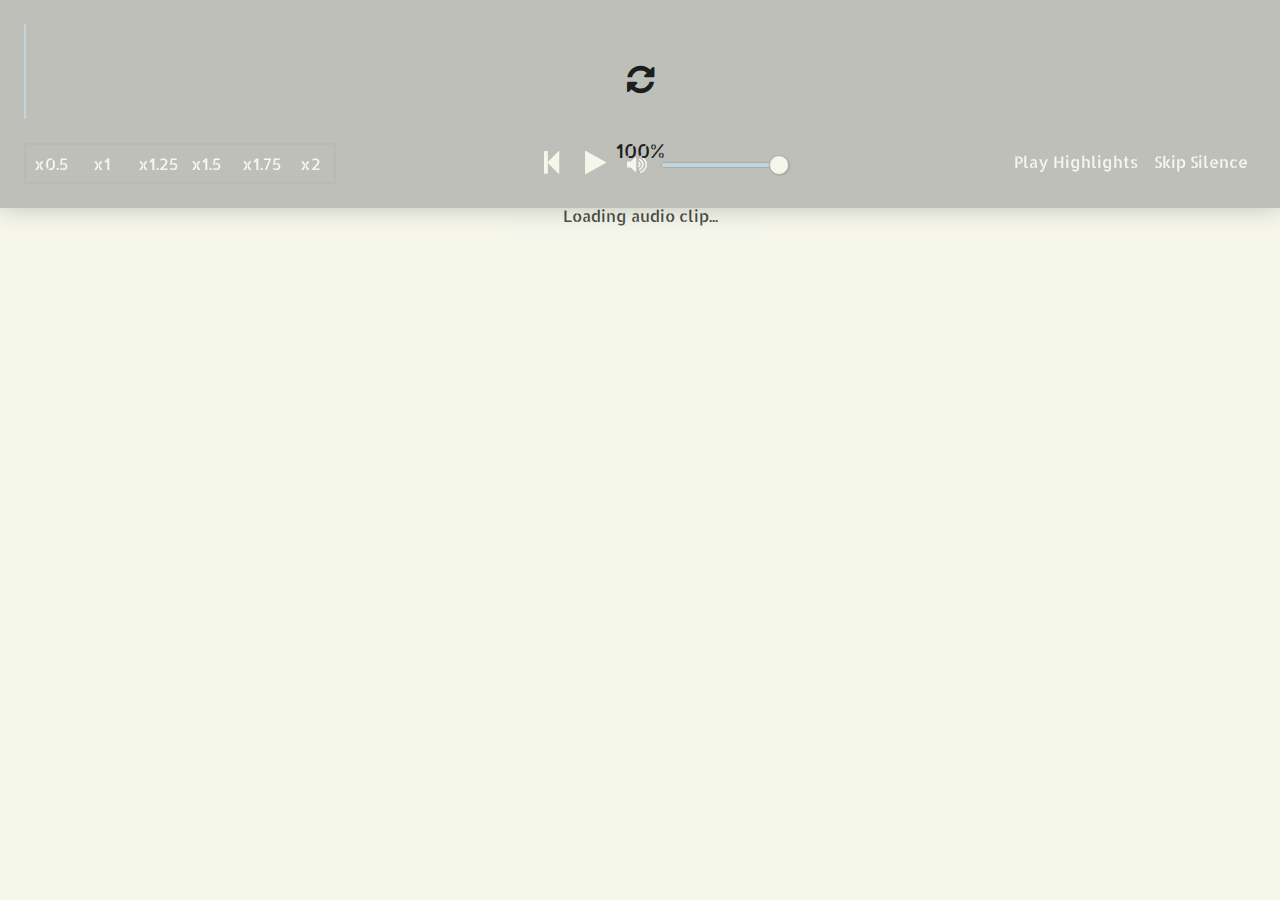
==== index.html @ 097bfb3a "Added visual shortcut cues 	modified:   css/main.css 	modified:   index.html 	modified:   js/main.js" ====
<!doctype html>
<html>

<head>
	<title>Transcription Editor</title>

	<!-- NO CACHE META | REMOVE ONCE DONE -->
	<meta http-equiv="cache-control" content="max-age=0" />
	<meta http-equiv="cache-control" content="no-cache" />
	<meta http-equiv="expires" content="0" />
	<meta http-equiv="expires" content="Tue, 01 Jan 1980 1:00:00 GMT" />
	<meta http-equiv="pragma" content="no-cache" />

	<!-- CSS -->
	<link rel="stylesheet" href="css/main.css" />
	<link rel="stylesheet" href="css/font-awesome.min.css" />
	<link rel="stylesheet" type="text/css" href="//fonts.googleapis.com/css?family=Allerta+Stencil" />

	<!-- wavesurfer -->
	<script src="src/wavesurfer.js"></script>
	<script src="src/webaudio.js"></script>
	<script src="src/audioelement.js"></script>
	<script src="src/drawer.js"></script>
	<script src="src/drawer.canvas.js"></script>
	<script src="src/wavesurfer.regions.js"></script>

	<!-- FileSaver -->
	<script src="src/FileSaver.js"></script>

	<!-- jsPDF -->
	<script src="src/jspdf.min.js"></script>

	<!-- docxtemplater -->
	<script src="src/docxtemplater.js"></script>
	<script src="src/jszip.min.js"></script>
	<script src="src/jszip-utils.js"></script>

	<!-- JS -->
	<script src="js/main.js"></script>
</head>

<body onresize="resizeBody();">
	<div id="main-container-mask">
		<i id="loader" class="fa fa-refresh fa-2x spinning"></i>
		<br />
		<br />
		<br />
		<span id="loading-percentage"></span>
		<br />
		<br />
		<br />
		<span id="loading-text"></span>
	</div>
	<center>
		<div class="main-container">
			<div id="audioclip"></div>

			<div id="controls">
				<span id="speedcontrols">
					<button class="actionbutton speed" data-action="speedx05">x0.5</button>
					<button class="actionbutton speed" data-action="speedx1">x1</button>
					<button class="actionbutton speed" data-action="speedx125">x1.25</button>
					<button class="actionbutton speed" data-action="speedx15">x1.5</button>
					<button class="actionbutton speed" data-action="speedx175">x1.75</button>
					<button class="actionbutton speed" data-action="speedx2">x2</button>
				</span>
				<button class="actionbutton" data-action="rewind"><i class="fa fa-step-backward fa-2x"></i></button>
				<button class="actionbutton" data-action="play"><i class="fa fa-play fa-2x" id="playpause"></i></button>
				<span class="actionbutton"><i class="fa fa-volume-up fa-lg"></i><input id="volumerange" type="range" min="0" max="100" value="100"></span>
				<button class="actionbutton specialbutton" id="bt-skipsilence" data-action="skipsilence">Skip Silence</button>
				<button class="actionbutton specialbutton" id="bt-playhighlight" data-action="playhighlight">Play Highlights</button>
			</div>
		</div>


		<div class="transcript-container">
			
			<div id="text-options">
				<button class="text-action" data-action="save" title="Save"><i class="fa fa-save fa-2x"></i></button>
				<button class="text-action" data-action="undo" title="Undo"><i class="fa fa-undo fa-2x"></i></button>
				<button class="text-action" data-action="redo" title="Redo"><i class="fa fa-repeat fa-2x"></i></button>
				<button class="text-action" data-action="strike" title="Strikethrough"><i class="fa fa-strikethrough fa-2x"></i></button>
				<button class="text-action" data-action="highlight" title="Highlight"><i class="fa fa-bookmark fa-2x"></i></button>
				<button class="text-action" data-action="share" title="Share"><i class="fa fa-share-alt fa-2x"></i></button>
				<button class="text-action" onclick="showExport(event);" title="Export"><i class="fa fa-download fa-2x"></i></button>
				<button class="text-action" onclick="showFindReplace(event);" title="Find & Replace"><i class="fa fa-search fa-2x"></i></button>
				<button class="text-action" data-action="help" title="Help"><i class="fa fa-question fa-2x"></i></button>
			</div>
			
			<div id="transcript-area"><datalist id="speakerlist"></datalist></div>

			<div id="find-replace-wrapper" class="extra-options-wrapper hidden invisible">
				<div class="close-bt-wrapper">
					<button class="close-button" data-action="close-find-replace"><i class="fa fa-close"></i></button>
				</div>
				<div class="extra-options">
					<form id="find-replace-form">
						<input class="extra-options-input" placeholder="Find" type="text" id="find" /><br />
						<input class="extra-options-input" placeholder="Replace" type="text" id="replace" /><br />
						<input class="extra-options-input close-button" type="submit" id="replace-found" value="Replace" />
					</form>
				</div>
			</div>

			<div id="export-wrapper" class="extra-options-wrapper hidden invisible">
				<div class="close-bt-wrapper">
					<button class="close-button" data-action="close-export"><i class="fa fa-close"></i></button>
				</div>
				<div class="extra-options">
					<table>
						<tr>
							<td><button class="export-action" data-action="export-pdf" title="Save as PDF">PDF</button></td>
							<td><button class="export-action" data-action="export-doc" title="Save as Word File">DOC</button></td>
						</tr>
						<tr>
							<td><button class="export-action" data-action="export-srt" title="Save as SRT">SRT</button></td>
							<td><button class="export-action" data-action="export-vtt" title="Save as VTT">VTT</i></button></td>
						</tr>
					</table>
					<input type="checkbox" id="export-highlight" style="vertical-align: sub;"><button class="export-action" style="font-size: 0.7em; text-align: left; margin: 0;">Export only Highlights</button>
				</div>
			</div>

			<div id="shortcut-wrapper" class="shortcut-wrapper hidden">
				<center>
					<div class="shortcuts">
						<button class="shortcut-key" id="ctrl-key">Ctrl</button>
						<button class="shortcut-key hidden" id="shift-key">Shift</button>
						<button class="shortcut-key hidden" id="extra-key"></button>
					</div>
				</center>
			</div>

		</div>
	</center>
</body>

</html>
---- css/main.css ----
body, html {
	padding: 0;
	background-color: #f6f7eb;
	margin: 0;
	text-align: center;
	transition: all 1s;
	height: 100vh;
	overflow: hidden;
}

input {
	vertical-align: middle;
}

div#audioclip {
	margin-bottom: 1.5em;
}

div.main-container {
	text-align: left;
	background-color: #393e41;
	padding: 1.5em;
	width: 100%;
	position: fixed;
	top: 0;
	box-sizing: border-box;
	margin: 0;
	box-shadow: 0 0 1.5em 0 #393e41;
}

div.transcript-container {
	height: 100%;
	width: 70%;
	box-sizing: border-box;
	text-align: center;
	margin: 1.5em;
	padding: 1em;
	padding-top: 0;
	border-right: 2px solid #393e41;
	border-left: 2px solid #393e41;
}

div#transcript-area {
	overflow-y: scroll;
	height: 80%;
	box-sizing: border-box;
	border: 1px solid #393e41;
	border-radius: 2px;
	box-shadow: 0 0 2px 0 #393e41;
	background-color: #fff;
	cursor: text;
	padding: 1em;
}

div#text-options {
	padding: 0.2em;
}

div#main-container-mask {
	height: 100%;
	width: 100%;
	box-sizing: border-box;
	padding-top: 4em;
	color: #111;
	position: absolute;
	z-index: 4;
	text-align: center;
	background-color: #f6f7eb;
	font-family: 'Allerta Stencil';
	opacity: 0.7;
	cursor: not-allowed;
	transition: all 0.3s;
}

i.spinning {
	animation: spin-loader 0.5s infinite;
}

.invisible {
	opacity: 0;
}

@keyframes spin-loader {
	from {
		transform: rotateZ(0deg);
	} to {
		transform: rotateZ(360deg);
	}
}

div#controls {
	width: 100%;
	text-align: center;
}

span#speedcontrols {
	border: 2px solid #282d30;
	height: 100%;
	border-radius: 0.2em;
	float: left;
}

.speed {
	font-size: 100%;
}

.actionbutton {
	padding: 0.5em;
	border: none;
	background-color: #393e41;
	color: #f6f7eb;
	vertical-align: middle;
	width: 3em;
	transition: all 0.2s;
	outline: none;
	font-family: 'Allerta Stencil';
}

.specialbutton {
	width: auto;
	float: right;
	font-size: 100%;
}

.active {
	color: #f4364c;
}

.activespeed {
	color: #3f88c5;
}

.actionbutton:hover {
	color: #3f88c5;
	border: none;
}

.actionbutton:focus {
	border: none;
}

/* RANGE INPUT CSS */

input[type=range] {
	-webkit-appearance: none;
	margin: 0 1em;
}

input[type=range]:focus {
	outline: none;
}

input[type=range]::-webkit-slider-runnable-track {
	width: 100%;
	height: 6.5px;
	cursor: pointer;
	box-shadow: 0px 0px 0px #000000, 0px 0px 1px #0d0d0d;
	background: #3f88c5;
	border-radius: 1.3px;
	border: 0.2px solid #010101;
}

input[type=range]::-webkit-slider-thumb {
	box-shadow: 1px 1px 1px #000000, 0px 0px 1px #0d0d0d;
	border: 1px solid #000000;
	height: 20px;
	width: 20px;
	border-radius: 20px;
	background: #f6f7eb;
	cursor: pointer;
	-webkit-appearance: none;
	margin-top: -8.25px;
}

input[type=range]:focus::-webkit-slider-runnable-track {
	background: #4f92ca;
}

input[type=range]::-moz-range-track {
	width: 100%;
	height: 5.5px;
	cursor: pointer;
	box-shadow: 0px 0px 0px #000000, 0px 0px 1px #0d0d0d;
	background: #3f88c5;
	border-radius: 1.3px;
	border: 0.2px solid #010101;
}

input[type=range]::-moz-range-thumb {
	box-shadow: 1px 1px 1px #000000, 0px 0px 1px #0d0d0d;
	border: 1px solid #000000;
	height: 20px;
	width: 20px;
	border-radius: 20px;
	background: #f6f7eb;
	cursor: pointer;
}

input[type=range]::-ms-track {
	width: 100%;
	height: 6.5px;
	cursor: pointer;
	background: transparent;
	border-color: transparent;
	color: transparent;
}

input[type=range]::-ms-fill-lower {
	background: #387eb8;
	border: 0.2px solid #010101;
	border-radius: 2.6px;
	box-shadow: 0px 0px 0px #000000, 0px 0px 1px #0d0d0d;
}

input[type=range]::-ms-fill-upper {
	background: #3f88c5;
	border: 0.2px solid #010101;
	border-radius: 2.6px;
	box-shadow: 0px 0px 0px #000000, 0px 0px 1px #0d0d0d;
}

input[type=range]::-ms-thumb {
	box-shadow: 1px 1px 1px #000000, 0px 0px 1px #0d0d0d;
	border: 1px solid #000000;
	height: 20px;
	width: 20px;
	border-radius: 20px;
	background: #f6f7eb;
	cursor: pointer;
	height: 6.5px;
}

input[type=range]:focus::-ms-fill-lower {
	background: #3f88c5;
}

input[type=range]:focus::-ms-fill-upper {
	background: #4f92ca;
}

.text-action {
	padding: 0.5em;
	border: none;
	margin: 1em;
	margin-top: 1.5em;
	color: #393e41;
	background-color: #f6f7eb;
	vertical-align: middle;
	width: 3em;
	transition: all 0.2s;
	font-family: 'Allerta Stencil';
	outline: none;
}

.text-action:hover {
	color: #f4364c;
}

.word {
	background-color: rgba(0,0,0,0);
	border: none;
	font-family: monospace;
	color: #282d30;
	outline: none;
}

.speaker {
	margin: 2px;
	background-color: #f6f7eb;
	border: none;
	margin-right: 0.6em;
	font-family: monospace;
	font-size: 1em;
	color: #111;
	cursor: text;
	float: left;
	/*text-decoration: bold underline;*/
	min-width: 30px;
	outline: none;
	border-bottom-right-radius: 25px;
	border-top-right-radius: 25px;
	border-bottom-left-radius: 8px;
	border-top-left-radius: 8px;
	border-right: 2px solid #393e41;
}

br.special-break {
	content: ' ';
	line-height: 0.25em;
	display: block;
	margin: 0.25em;
}

.read {
	color: #f4364c;
}

.highlight {
	background-color: #ff0;
}

.strike {
	text-decoration: line-through;
}

span#loading-percentage {
	font-size: 1.2em;
}

div.speaker-div {
	text-align: left;
	outline: none;
}

.extra-options-wrapper {
	position: fixed;
	padding: 0;
	border: none;
	background-color: #393e41;
	border-radius: 2px;
	transition: all 0.2s;
	box-shadow: 0 0 0.2em 0 #000;
}

.close-bt-wrapper {
	width: 100%;
}

.extra-options {
	padding: 0.2em;
	margin: 0.4em;
}

.extra-options-input {
	margin: 0.3em;
	border: none;
	outline: none;
	color: #f6f7eb;
	background-color: rgba(0,0,0,0);
	border-bottom: 2px solid #3f88c5; 
}

.close-button {
	color: #f6f7eb;
	float: right;
	background-color: rgba(0,0,0,0);
	border: none;
}

.hidden {
	display: none;
}

.found {
	background-color: rgba(255, 100, 0, 0.5);
}

.export-action {
	background: none;
	color: #f6f7eb;
	border: none;
	outline: none;
	margin: 1em;
	font-family: 'Allerta Stencil';
	transition: all 0.2s;
}

.export-action:hover {
	color: #3f88c5;
}

.delete-button {
	float: left;
	color: rgba(255, 0, 0, 0.5);
	font-size: 5px;
	vertical-align: middle;
}

.shortcut-wrapper {
	position: fixed;
	top: 0;
	left: 0;
	background-color: rgba(0,0,0,0);
	border: none;
	width: 100%;
	text-align: center;
}

.shortcuts {
	background-color: rgba(246, 247, 235, 0.2);
	padding: 0.3em;
	box-shadow: 0 0 1em 0 #222;
	border-radius: 1em;
	border-top-left-radius: 0;
	border-top-right-radius: 0;
	width: 30%;
}

.shortcut-key {
	background-color: #393e41;
	height: 4em;
	border-radius: 1em;
	box-shadow: 0 0 0.5em 0 #393e41;
	min-width: 4em;
	margin: 0.5em;
	border: none;
	font-family: 'Allerta Stencil';
	color: #f6f7eb;
}
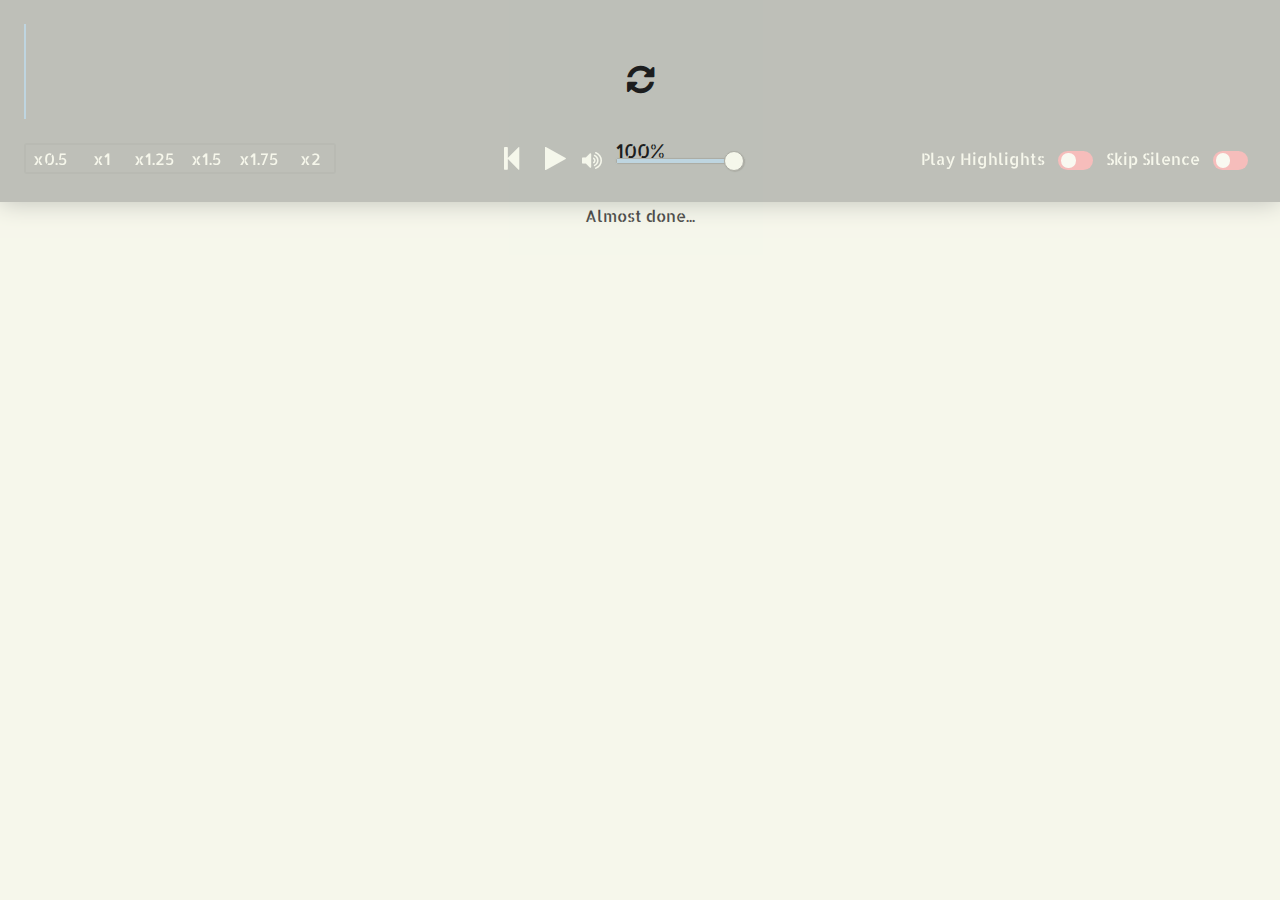
==== commit 07491695: "Added switch, changed shortcut layout 	modified:   css/main.css 	modified:   index.html 	modified:  " ====
--- a/index.html
+++ b/index.html
@@ -64,11 +64,25 @@
 					<button class="actionbutton speed" data-action="speedx175">x1.75</button>
 					<button class="actionbutton speed" data-action="speedx2">x2</button>
 				</span>
-				<button class="actionbutton" data-action="rewind"><i class="fa fa-step-backward fa-2x"></i></button>
-				<button class="actionbutton" data-action="play"><i class="fa fa-play fa-2x" id="playpause"></i></button>
-				<span class="actionbutton"><i class="fa fa-volume-up fa-lg"></i><input id="volumerange" type="range" min="0" max="100" value="100"></span>
-				<button class="actionbutton specialbutton" id="bt-skipsilence" data-action="skipsilence">Skip Silence</button>
-				<button class="actionbutton specialbutton" id="bt-playhighlight" data-action="playhighlight">Play Highlights</button>
+				<span id="playcontrols">
+					<button class="actionbutton" data-action="rewind" title="Rewind (Ctrl + R)"><i class="fa fa-step-backward fa-2x"></i></button>
+					<button class="actionbutton" data-action="play" title="Play / Pause (Ctrl + Space)"><i class="fa fa-play fa-2x" id="playpause"></i></button>
+					<span id="volumecontrol" class="actionbutton"><i class="fa fa-volume-up fa-lg"></i><input id="volumerange" type="range" min="0" max="100" value="100"></span>
+				</span>
+				<span class="specialspan">
+					<label class="switch actionbutton specialbutton">
+						<input type="checkbox" id="skipsilence-switch" onchange="GLOBAL_ACTIONS['skipsilence']();">
+						<div class="slider"></div>
+					</label>
+					<button class="actionbutton specialbutton" id="bt-skipsilence" onclick="document.getElementById('skipsilence-switch').click();">Skip Silence</button>
+				</span>
+				<span class="specialspan">
+					<label class="switch actionbutton specialbutton">
+						<input type="checkbox" id="playhighlight-switch" onchange="GLOBAL_ACTIONS['playhighlight']();">
+						<div class="slider"></div>
+					</label>
+					<button class="actionbutton specialbutton" id="bt-playhighlight" onclick="document.getElementById('playhighlight-switch').click();">Play Highlights</button>
+				</span>
 			</div>
 		</div>
 
@@ -76,15 +90,19 @@
 		<div class="transcript-container">
 			
 			<div id="text-options">
-				<button class="text-action" data-action="save" title="Save"><i class="fa fa-save fa-2x"></i></button>
-				<button class="text-action" data-action="undo" title="Undo"><i class="fa fa-undo fa-2x"></i></button>
-				<button class="text-action" data-action="redo" title="Redo"><i class="fa fa-repeat fa-2x"></i></button>
-				<button class="text-action" data-action="strike" title="Strikethrough"><i class="fa fa-strikethrough fa-2x"></i></button>
-				<button class="text-action" data-action="highlight" title="Highlight"><i class="fa fa-bookmark fa-2x"></i></button>
-				<button class="text-action" data-action="share" title="Share"><i class="fa fa-share-alt fa-2x"></i></button>
-				<button class="text-action" onclick="showExport(event);" title="Export"><i class="fa fa-download fa-2x"></i></button>
-				<button class="text-action" onclick="showFindReplace(event);" title="Find & Replace"><i class="fa fa-search fa-2x"></i></button>
-				<button class="text-action" data-action="help" title="Help"><i class="fa fa-question fa-2x"></i></button>
+				<span id="upper-half-actions">
+					<button class="text-action" data-action="save" title="Save (Ctrl + S)"><i class="fa fa-save fa-2x"></i></button>
+					<button class="text-action" data-action="undo" title="Undo (Ctrl + Z)"><i class="fa fa-undo fa-2x"></i></button>
+					<button class="text-action" data-action="redo" title="Redo (Ctrl + Shift + Z)"><i class="fa fa-repeat fa-2x"></i></button>
+					<button class="text-action" data-action="strike" title="Strikethrough (Ctrl + J)"><i class="fa fa-strikethrough fa-2x"></i></button>
+					<button class="text-action" data-action="highlight" title="Highlight (Ctrl + H)"><i class="fa fa-bookmark fa-2x"></i></button>
+				</span>
+				<span id="lower-half-actions">
+					<a href="./share.html"><button class="text-action" title="Share"><i class="fa fa-share-alt fa-2x"></i></button></a>
+					<button class="text-action" onclick="showExport(event);" title="Export"><i class="fa fa-download fa-2x"></i></button>
+					<button class="text-action" onclick="showFindReplace(event);" title="Find & Replace"><i class="fa fa-search fa-2x"></i></button>
+					<button class="text-action" onclick="showHelp(event);" title="Help"><i class="fa fa-question fa-2x"></i></button>
+				</span>
 			</div>
 			
 			<div id="transcript-area"><datalist id="speakerlist"></datalist></div>
@@ -125,8 +143,36 @@
 				<center>
 					<div class="shortcuts">
 						<button class="shortcut-key" id="ctrl-key">Ctrl</button>
+						<button class="shortcut-key hidden" id="space-key">Space</button>
 						<button class="shortcut-key hidden" id="shift-key">Shift</button>
 						<button class="shortcut-key hidden" id="extra-key"></button>
+						<br />
+						<button class="shortcut-key shortcut-option">Space | Play / Pause</button>
+						<button class="shortcut-key shortcut-option">R | Rewind</button>
+						<button class="shortcut-key shortcut-option">H | Highlight</button>
+						<button class="shortcut-key shortcut-option">J | Strike</button>
+						<button class="shortcut-key shortcut-option">S | Save</button>
+						<button class="shortcut-key shortcut-option">Z | Undo</button>
+						<button class="shortcut-key shortcut-option">Shift + Z | Redo</button>
+					</div>
+				</center>
+			</div>
+
+			<div id="help-wrapper" class="help-wrapper hidden invisible">
+				<center>
+					<div class="help">
+						<div class="close-bt-wrapper">
+							<button class="close-button" data-action="close-help"><i class="fa fa-close"></i></button>
+						</div>
+						<br />
+						Ctrl + Space : Play / Pause<br />
+						Ctrl + R : Skip back 5 seconds<br />
+						Ctrl + H : Highlight<br />
+						Ctrl + J : Strike<br />
+						Ctrl + Z : Undo<br />
+						Ctrl + Shift + Z : Redo<br />
+						Ctrl + S : Save<br />
+						<br />
 					</div>
 				</center>
 			</div>
--- a/css/main.css
+++ b/css/main.css
@@ -1,9 +1,16 @@
+* {
+	-webkit-transition: all 0.2s;
+	-moz-transition: all 0.2s;
+	-ms-transition: all 0.2s;
+	-o-transition: all 0.2s;
+	transition: all 0.2s;
+}
+
 body, html {
 	padding: 0;
 	background-color: #f6f7eb;
 	margin: 0;
 	text-align: center;
-	transition: all 1s;
 	height: 100vh;
 	overflow: hidden;
 }
@@ -11,6 +18,58 @@
 input {
 	vertical-align: middle;
 }
+
+button {
+	cursor: pointer;
+}
+
+.invisible {
+	opacity: 0;
+}
+
+.hidden {
+	display: none;
+}
+
+/*** LOADING SCREEN ***/
+
+div#main-container-mask {
+	height: 100%;
+	width: 100%;
+	box-sizing: border-box;
+	padding-top: 4em;
+	color: #111;
+	position: absolute;
+	z-index: 4;
+	text-align: center;
+	background-color: #f6f7eb;
+	font-family: 'Allerta Stencil';
+	opacity: 0.7;
+	cursor: not-allowed;
+	-webkit-transition: all 0.3s;
+	-moz-transition: all 0.3s;
+	-ms-transition: all 0.3s;
+	-o-transition: all 0.3s;
+	transition: all 0.3s;
+}
+
+i.spinning {
+	animation: spin-loader 0.5s infinite;
+}
+
+@keyframes spin-loader {
+	from {
+		transform: rotateZ(0deg);
+	} to {
+		transform: rotateZ(360deg);
+	}
+}
+
+span#loading-percentage {
+	font-size: 1.2em;
+}
+
+/*** AUDIO PLAYER ***/
 
 div#audioclip {
 	margin-bottom: 1.5em;
@@ -27,6 +86,280 @@
 	margin: 0;
 	box-shadow: 0 0 1.5em 0 #393e41;
 }
+
+div#controls {
+	width: 100%;
+	text-align: center;
+}
+
+span#speedcontrols {
+	border: 2px solid #282d30;
+	height: 100%;
+	border-radius: 0.2em;
+	float: left;
+}
+
+.speed {
+	font-size: 100%;
+}
+
+.actionbutton {
+	padding: 0.2em;
+	border: none;
+	background-color: #393e41;
+	color: #f6f7eb;
+	vertical-align: middle;
+	width: 3em;
+	outline: none;
+	font-family: 'Allerta Stencil';
+}
+
+.specialbutton {
+	width: auto;
+	float: right;
+	font-size: 100%;
+	margin: 0.1em;
+}
+
+.active {
+	color: #f4364c;
+}
+
+.activespeed {
+	color: #3f88c5;
+}
+
+.actionbutton:hover {
+	color: #3f88c5;
+	border: none;
+}
+
+.actionbutton:focus {
+	border: none;
+}
+
+@media (max-width: 980px) {
+
+	.specialspan {
+		width: 100%;
+		float:right;
+	}
+
+}
+
+@media (max-width: 900px) {
+	
+	span#speedcontrols {
+		width: 50%;
+	}
+
+	span#playcontrols {
+		width: 40%;
+		float: right;
+	}
+}
+
+@media (max-width: 750px) {
+	
+	span#speedcontrols {
+		width: 100%;
+	}
+
+	span#playcontrols {
+		width: 100%;
+		float: left;
+	}
+
+}
+
+@media (max-device-width: 980px) {
+
+	.specialspan {
+		width: 100%;
+		float:right;
+	}
+
+}
+
+@media (max-device-width: 900px) {
+	
+	span#speedcontrols {
+		width: 50%;
+	}
+
+	span#playcontrols {
+		width: 40%;
+		float: right;
+	}
+}
+
+@media (max-device-width: 750px) {
+	
+	span#speedcontrols {
+		width: 100%;
+	}
+
+	span#playcontrols {
+		width: 100%;
+		float: left;
+	}
+
+}
+
+/* RANGE INPUT CSS */
+
+input[type=range] {
+	-webkit-appearance: none;
+	margin: 0 1em;
+}
+
+input[type=range]:focus {
+	outline: none;
+}
+
+input[type=range]::-webkit-slider-runnable-track {
+	width: 100%;
+	height: 6.5px;
+	cursor: pointer;
+	box-shadow: 0px 0px 0px #000000, 0px 0px 1px #0d0d0d;
+	background: #3f88c5;
+	border-radius: 1.3px;
+	border: 0.2px solid #010101;
+}
+
+input[type=range]::-webkit-slider-thumb {
+	box-shadow: 1px 1px 1px #000000, 0px 0px 1px #0d0d0d;
+	border: 1px solid #000000;
+	height: 20px;
+	width: 20px;
+	border-radius: 20px;
+	background: #f6f7eb;
+	cursor: pointer;
+	-webkit-appearance: none;
+	margin-top: -8.25px;
+}
+
+input[type=range]:focus::-webkit-slider-runnable-track {
+	background: #4f92ca;
+}
+
+input[type=range]::-moz-range-track {
+	width: 100%;
+	height: 5.5px;
+	cursor: pointer;
+	box-shadow: 0px 0px 0px #000000, 0px 0px 1px #0d0d0d;
+	background: #3f88c5;
+	border-radius: 1.3px;
+	border: 0.2px solid #010101;
+}
+
+input[type=range]::-moz-range-thumb {
+	box-shadow: 1px 1px 1px #000000, 0px 0px 1px #0d0d0d;
+	border: 1px solid #000000;
+	height: 20px;
+	width: 20px;
+	border-radius: 20px;
+	background: #f6f7eb;
+	cursor: pointer;
+}
+
+input[type=range]::-ms-track {
+	width: 100%;
+	height: 6.5px;
+	cursor: pointer;
+	background: transparent;
+	border-color: transparent;
+	color: transparent;
+}
+
+input[type=range]::-ms-fill-lower {
+	background: #387eb8;
+	border: 0.2px solid #010101;
+	border-radius: 2.6px;
+	box-shadow: 0px 0px 0px #000000, 0px 0px 1px #0d0d0d;
+}
+
+input[type=range]::-ms-fill-upper {
+	background: #3f88c5;
+	border: 0.2px solid #010101;
+	border-radius: 2.6px;
+	box-shadow: 0px 0px 0px #000000, 0px 0px 1px #0d0d0d;
+}
+
+input[type=range]::-ms-thumb {
+	box-shadow: 1px 1px 1px #000000, 0px 0px 1px #0d0d0d;
+	border: 1px solid #000000;
+	height: 20px;
+	width: 20px;
+	border-radius: 20px;
+	background: #f6f7eb;
+	cursor: pointer;
+	height: 6.5px;
+}
+
+input[type=range]:focus::-ms-fill-lower {
+	background: #3f88c5;
+}
+
+input[type=range]:focus::-ms-fill-upper {
+	background: #4f92ca;
+}
+
+/* SWITCH */
+
+.switch {
+	width: 2em;
+	height: 1em;
+	position: relative;
+	padding: 0.1em;
+	margin: 0.5em;
+}
+
+.switch input { display: none; }
+
+.slider {
+	position: absolute;
+	top: 0;
+	left: 0;
+	right: 0;
+	bottom: 0;
+	cursor: pointer;
+	background-color: #f4364c;
+	-webkit-transition: .2s;
+	transition: .2s;
+	border-radius: 1em;
+}
+
+
+.slider:before {
+  position: absolute;
+  content: "";
+  height: 0.9em;
+  width: 0.9em;
+  left: 0.2em;
+  bottom: 0.15em;
+  background-color: white;
+  -webkit-transition: .2s;
+  transition: .2s;
+  border-radius: 50%;
+}
+
+input:checked + .slider {
+  background-color: #2196F3;
+}
+
+input:focus + .slider {
+  box-shadow: 0 0 1px #2196F3;
+}
+
+input:checked + .slider:before {
+  -webkit-transform: translateX(0.9em);
+  -ms-transform: translateX(0.9em);
+  transform: translateX(0.9em);
+}
+
+/*** TRANSCRIPT CONTAINER ***/
+
 
 div.transcript-container {
 	height: 100%;
@@ -52,197 +385,10 @@
 	padding: 1em;
 }
 
-div#text-options {
-	padding: 0.2em;
-}
-
-div#main-container-mask {
-	height: 100%;
-	width: 100%;
-	box-sizing: border-box;
-	padding-top: 4em;
-	color: #111;
-	position: absolute;
-	z-index: 4;
-	text-align: center;
-	background-color: #f6f7eb;
-	font-family: 'Allerta Stencil';
-	opacity: 0.7;
-	cursor: not-allowed;
-	transition: all 0.3s;
-}
-
-i.spinning {
-	animation: spin-loader 0.5s infinite;
-}
-
-.invisible {
-	opacity: 0;
-}
-
-@keyframes spin-loader {
-	from {
-		transform: rotateZ(0deg);
-	} to {
-		transform: rotateZ(360deg);
-	}
-}
-
-div#controls {
-	width: 100%;
-	text-align: center;
-}
-
-span#speedcontrols {
-	border: 2px solid #282d30;
-	height: 100%;
-	border-radius: 0.2em;
-	float: left;
-}
-
-.speed {
-	font-size: 100%;
-}
-
-.actionbutton {
-	padding: 0.5em;
-	border: none;
-	background-color: #393e41;
-	color: #f6f7eb;
-	vertical-align: middle;
-	width: 3em;
-	transition: all 0.2s;
-	outline: none;
-	font-family: 'Allerta Stencil';
-}
-
-.specialbutton {
-	width: auto;
-	float: right;
-	font-size: 100%;
-}
-
-.active {
-	color: #f4364c;
-}
-
-.activespeed {
-	color: #3f88c5;
-}
-
-.actionbutton:hover {
-	color: #3f88c5;
-	border: none;
-}
-
-.actionbutton:focus {
-	border: none;
-}
-
-/* RANGE INPUT CSS */
-
-input[type=range] {
-	-webkit-appearance: none;
-	margin: 0 1em;
-}
-
-input[type=range]:focus {
-	outline: none;
-}
-
-input[type=range]::-webkit-slider-runnable-track {
-	width: 100%;
-	height: 6.5px;
-	cursor: pointer;
-	box-shadow: 0px 0px 0px #000000, 0px 0px 1px #0d0d0d;
-	background: #3f88c5;
-	border-radius: 1.3px;
-	border: 0.2px solid #010101;
-}
-
-input[type=range]::-webkit-slider-thumb {
-	box-shadow: 1px 1px 1px #000000, 0px 0px 1px #0d0d0d;
-	border: 1px solid #000000;
-	height: 20px;
-	width: 20px;
-	border-radius: 20px;
-	background: #f6f7eb;
-	cursor: pointer;
-	-webkit-appearance: none;
-	margin-top: -8.25px;
-}
-
-input[type=range]:focus::-webkit-slider-runnable-track {
-	background: #4f92ca;
-}
-
-input[type=range]::-moz-range-track {
-	width: 100%;
-	height: 5.5px;
-	cursor: pointer;
-	box-shadow: 0px 0px 0px #000000, 0px 0px 1px #0d0d0d;
-	background: #3f88c5;
-	border-radius: 1.3px;
-	border: 0.2px solid #010101;
-}
-
-input[type=range]::-moz-range-thumb {
-	box-shadow: 1px 1px 1px #000000, 0px 0px 1px #0d0d0d;
-	border: 1px solid #000000;
-	height: 20px;
-	width: 20px;
-	border-radius: 20px;
-	background: #f6f7eb;
-	cursor: pointer;
-}
-
-input[type=range]::-ms-track {
-	width: 100%;
-	height: 6.5px;
-	cursor: pointer;
-	background: transparent;
-	border-color: transparent;
-	color: transparent;
-}
-
-input[type=range]::-ms-fill-lower {
-	background: #387eb8;
-	border: 0.2px solid #010101;
-	border-radius: 2.6px;
-	box-shadow: 0px 0px 0px #000000, 0px 0px 1px #0d0d0d;
-}
-
-input[type=range]::-ms-fill-upper {
-	background: #3f88c5;
-	border: 0.2px solid #010101;
-	border-radius: 2.6px;
-	box-shadow: 0px 0px 0px #000000, 0px 0px 1px #0d0d0d;
-}
-
-input[type=range]::-ms-thumb {
-	box-shadow: 1px 1px 1px #000000, 0px 0px 1px #0d0d0d;
-	border: 1px solid #000000;
-	height: 20px;
-	width: 20px;
-	border-radius: 20px;
-	background: #f6f7eb;
-	cursor: pointer;
-	height: 6.5px;
-}
-
-input[type=range]:focus::-ms-fill-lower {
-	background: #3f88c5;
-}
-
-input[type=range]:focus::-ms-fill-upper {
-	background: #4f92ca;
-}
-
 .text-action {
 	padding: 0.5em;
 	border: none;
 	margin: 1em;
-	margin-top: 1.5em;
 	color: #393e41;
 	background-color: #f6f7eb;
 	vertical-align: middle;
@@ -274,7 +420,6 @@
 	color: #111;
 	cursor: text;
 	float: left;
-	/*text-decoration: bold underline;*/
 	min-width: 30px;
 	outline: none;
 	border-bottom-right-radius: 25px;
@@ -303,14 +448,62 @@
 	text-decoration: line-through;
 }
 
-span#loading-percentage {
-	font-size: 1.2em;
-}
-
 div.speaker-div {
 	text-align: left;
 	outline: none;
 }
+
+@media (max-width: 970px) {
+
+	div.transcript-container {
+		width: auto;
+	}
+
+}
+
+@media (max-device-width: 970px) {
+
+	div.transcript-container {
+		width: auto;
+	}
+
+}
+
+@media (max-width: 725px) {
+
+	.text-action {
+		margin: 0;
+	}
+
+}
+
+@media (max-device-width: 725px) {
+
+	.text-action {
+		margin: 0;
+	}
+
+}
+
+@media (max-width: 490px) {
+
+	span#upper-half-actions {
+		width: 100%;
+		float: left;
+	}
+
+}
+
+@media (max-device-width: 490px) {
+
+	span#upper-half-actions {
+		width: 100%;
+		float: left;
+	}
+
+}
+
+/*** EXTRA OPTIONS ***/
 
 .extra-options-wrapper {
 	position: fixed;
@@ -347,10 +540,6 @@
 	border: none;
 }
 
-.hidden {
-	display: none;
-}
-
 .found {
 	background-color: rgba(255, 100, 0, 0.5);
 }
@@ -369,12 +558,7 @@
 	color: #3f88c5;
 }
 
-.delete-button {
-	float: left;
-	color: rgba(255, 0, 0, 0.5);
-	font-size: 5px;
-	vertical-align: middle;
-}
+/*** HELP ***/
 
 .shortcut-wrapper {
 	position: fixed;
@@ -404,6 +588,32 @@
 	min-width: 4em;
 	margin: 0.5em;
 	border: none;
+	cursor: default;
 	font-family: 'Allerta Stencil';
 	color: #f6f7eb;
+}
+
+.shortcut-option {
+	height: 2em;
+	opacity: 0.5;
+}
+
+.help-wrapper {
+	position: fixed;
+	left: 0;
+	background-color: rgba(0,0,0,0);
+	border: none;
+	width: 100%;
+	padding-top: 4em;
+	transition: all 0.2s;
+}
+
+.help {
+	background-color: rgba(57, 62, 65, 0.9);
+	padding: 0.3em;
+	color: #f6f7eb;
+	box-shadow: 0 0 1em 0 #222;
+	border-radius: 10px;
+	font-family: 'Allerta Stencil';
+	width: 30%;
 }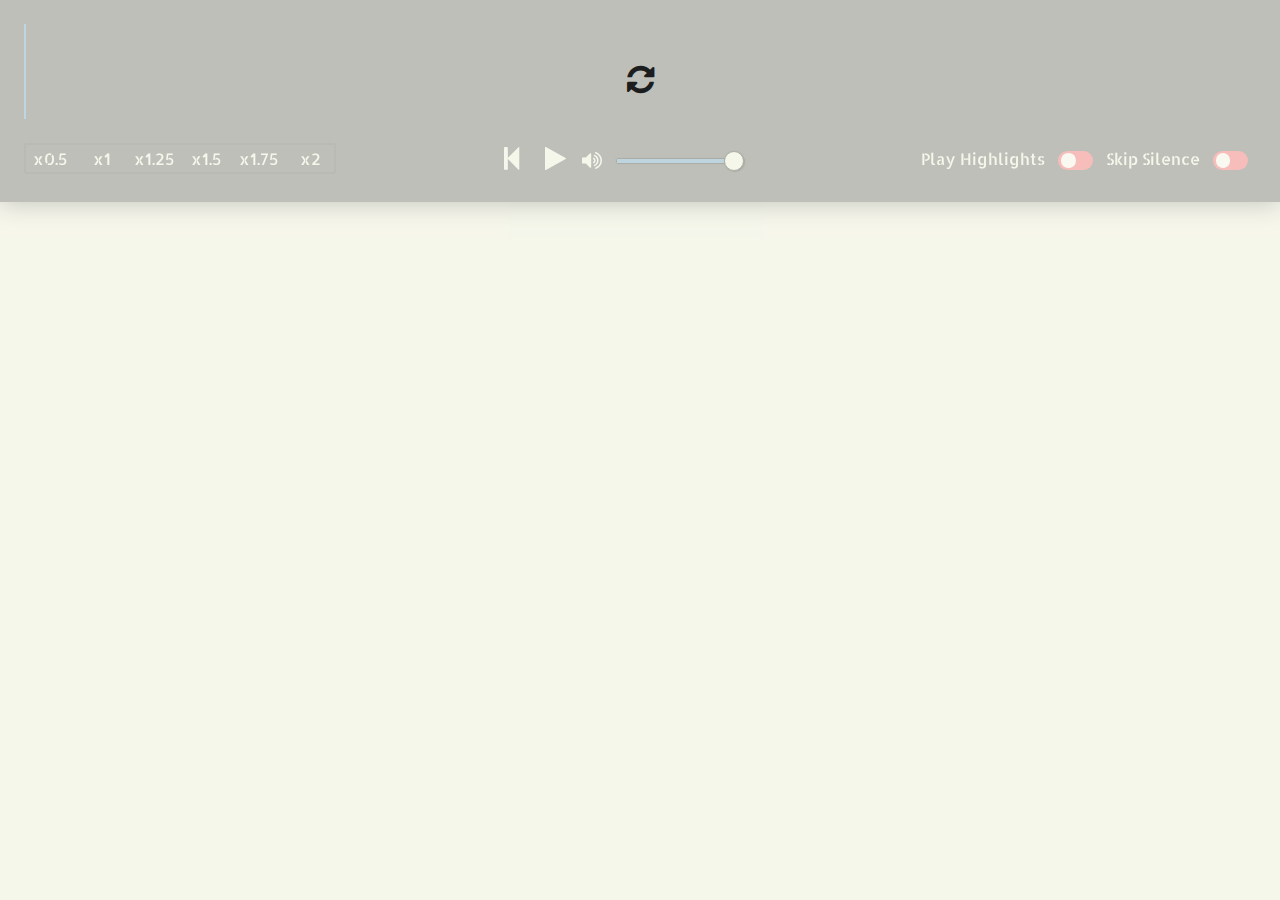
==== commit a00d9cee: "Bug fixes: highlight and strike overlap removed Added don't show button to hints. Added label to pla" ====
--- a/index.html
+++ b/index.html
@@ -57,12 +57,12 @@
 
 			<div id="controls">
 				<span id="speedcontrols">
-					<button class="actionbutton speed" data-action="speedx05">x0.5</button>
-					<button class="actionbutton speed" data-action="speedx1">x1</button>
-					<button class="actionbutton speed" data-action="speedx125">x1.25</button>
-					<button class="actionbutton speed" data-action="speedx15">x1.5</button>
-					<button class="actionbutton speed" data-action="speedx175">x1.75</button>
-					<button class="actionbutton speed" data-action="speedx2">x2</button>
+					<button class="actionbutton speed" data-action="speedx05" title="Change Playback Speed">x0.5</button>
+					<button class="actionbutton speed" data-action="speedx1" title="Change Playback Speed">x1</button>
+					<button class="actionbutton speed" data-action="speedx125" title="Change Playback Speed">x1.25</button>
+					<button class="actionbutton speed" data-action="speedx15" title="Change Playback Speed">x1.5</button>
+					<button class="actionbutton speed" data-action="speedx175" title="Change Playback Speed">x1.75</button>
+					<button class="actionbutton speed" data-action="speedx2" title="Change Playback Speed">x2</button>
 				</span>
 				<span id="playcontrols">
 					<button class="actionbutton" data-action="rewind" title="Rewind (Ctrl + R)"><i class="fa fa-step-backward fa-2x"></i></button>
@@ -70,18 +70,16 @@
 					<span id="volumecontrol" class="actionbutton"><i class="fa fa-volume-up fa-lg"></i><input id="volumerange" type="range" min="0" max="100" value="100"></span>
 				</span>
 				<span class="specialspan">
-					<label class="switch actionbutton specialbutton">
+					<label class="switch actionbutton specialbutton" title="Skip Silent Parts">
 						<input type="checkbox" id="skipsilence-switch" onchange="GLOBAL_ACTIONS['skipsilence']();">
 						<div class="slider"></div>
 					</label>
-					<button class="actionbutton specialbutton" id="bt-skipsilence" onclick="document.getElementById('skipsilence-switch').click();">Skip Silence</button>
-				</span>
-				<span class="specialspan">
-					<label class="switch actionbutton specialbutton">
+					<button class="actionbutton specialbutton" id="bt-skipsilence" onclick="document.getElementById('skipsilence-switch').click();" title="Skip Silent Parts">Skip Silence</button>
+					<label class="switch actionbutton specialbutton highlight-area" title="Play Only Highlights">
 						<input type="checkbox" id="playhighlight-switch" onchange="GLOBAL_ACTIONS['playhighlight']();">
 						<div class="slider"></div>
 					</label>
-					<button class="actionbutton specialbutton" id="bt-playhighlight" onclick="document.getElementById('playhighlight-switch').click();">Play Highlights</button>
+					<button class="actionbutton specialbutton highlight-area" id="bt-playhighlight" onclick="document.getElementById('playhighlight-switch').click();" title="Play Only Highlights">Play Highlights</button>
 				</span>
 			</div>
 		</div>
@@ -147,13 +145,17 @@
 						<button class="shortcut-key hidden" id="shift-key">Shift</button>
 						<button class="shortcut-key hidden" id="extra-key"></button>
 						<br />
-						<button class="shortcut-key shortcut-option">Space | Play / Pause</button>
-						<button class="shortcut-key shortcut-option">R | Rewind</button>
-						<button class="shortcut-key shortcut-option">H | Highlight</button>
-						<button class="shortcut-key shortcut-option">J | Strike</button>
-						<button class="shortcut-key shortcut-option">S | Save</button>
-						<button class="shortcut-key shortcut-option">Z | Undo</button>
-						<button class="shortcut-key shortcut-option">Shift + Z | Redo</button>
+						<span id="hints">
+							<button class="shortcut-key shortcut-option">Space | Play / Pause</button>
+							<button class="shortcut-key shortcut-option">R | Rewind</button>
+							<button class="shortcut-key shortcut-option">H | Highlight</button>
+							<button class="shortcut-key shortcut-option">J | Strike</button>
+							<button class="shortcut-key shortcut-option">S | Save</button>
+							<button class="shortcut-key shortcut-option">Z | Undo</button>
+							<button class="shortcut-key shortcut-option">Shift + Z | Redo</button>
+						</span>
+						<br />
+						<button class="shortcut-key shortcut-option" id="hints-switch" data-action="toggle-hints">Turn Hints Off</button>
 					</div>
 				</center>
 			</div>
--- a/css/main.css
+++ b/css/main.css
@@ -145,65 +145,42 @@
 		float:right;
 	}
 
-}
-
-@media (max-width: 900px) {
-	
+	.highlight-area {
+		float: left;
+	}
+
 	span#speedcontrols {
-		width: 50%;
+		width: 100%;
 	}
 
 	span#playcontrols {
-		width: 40%;
+		width: 100%;
+		padding: 1em;
+		float: left;
+	}
+
+}
+
+@media (max-device-width: 980px) {
+
+	.specialspan {
+		width: 100%;
 		float: right;
 	}
-}
-
-@media (max-width: 750px) {
-	
+
+	.highlight-area {
+		float: left;
+	}
+
 	span#speedcontrols {
 		width: 100%;
 	}
 
 	span#playcontrols {
 		width: 100%;
+		padding: 1em;
 		float: left;
 	}
-
-}
-
-@media (max-device-width: 980px) {
-
-	.specialspan {
-		width: 100%;
-		float:right;
-	}
-
-}
-
-@media (max-device-width: 900px) {
-	
-	span#speedcontrols {
-		width: 50%;
-	}
-
-	span#playcontrols {
-		width: 40%;
-		float: right;
-	}
-}
-
-@media (max-device-width: 750px) {
-	
-	span#speedcontrols {
-		width: 100%;
-	}
-
-	span#playcontrols {
-		width: 100%;
-		float: left;
-	}
-
 }
 
 /* RANGE INPUT CSS */
@@ -367,6 +344,8 @@
 	box-sizing: border-box;
 	text-align: center;
 	margin: 1.5em;
+	margin-bottom: 0;
+	margin-top: 0;
 	padding: 1em;
 	padding-top: 0;
 	border-right: 2px solid #393e41;
@@ -473,6 +452,8 @@
 
 	.text-action {
 		margin: 0;
+		margin-top: 0.3em;
+		margin-bottom: 0.3em;
 	}
 
 }
@@ -481,6 +462,8 @@
 
 	.text-action {
 		margin: 0;
+		margin-top: 0.3em;
+		margin-bottom: 0.3em;
 	}
 
 }
@@ -578,6 +561,7 @@
 	border-top-left-radius: 0;
 	border-top-right-radius: 0;
 	width: 30%;
+	font-family: 'Allerta Stencil';
 }
 
 .shortcut-key {
@@ -591,12 +575,25 @@
 	cursor: default;
 	font-family: 'Allerta Stencil';
 	color: #f6f7eb;
+	outline: none;
 }
 
 .shortcut-option {
 	height: 2em;
 	opacity: 0.5;
 }
+
+button#hints-switch {
+	opacity: 0.9;
+	cursor: pointer;
+	background-color: #f4364c;
+}
+
+button#hints-switch.off {
+	background-color: #090;
+}
+
+/*** HELP ***/
 
 .help-wrapper {
 	position: fixed;
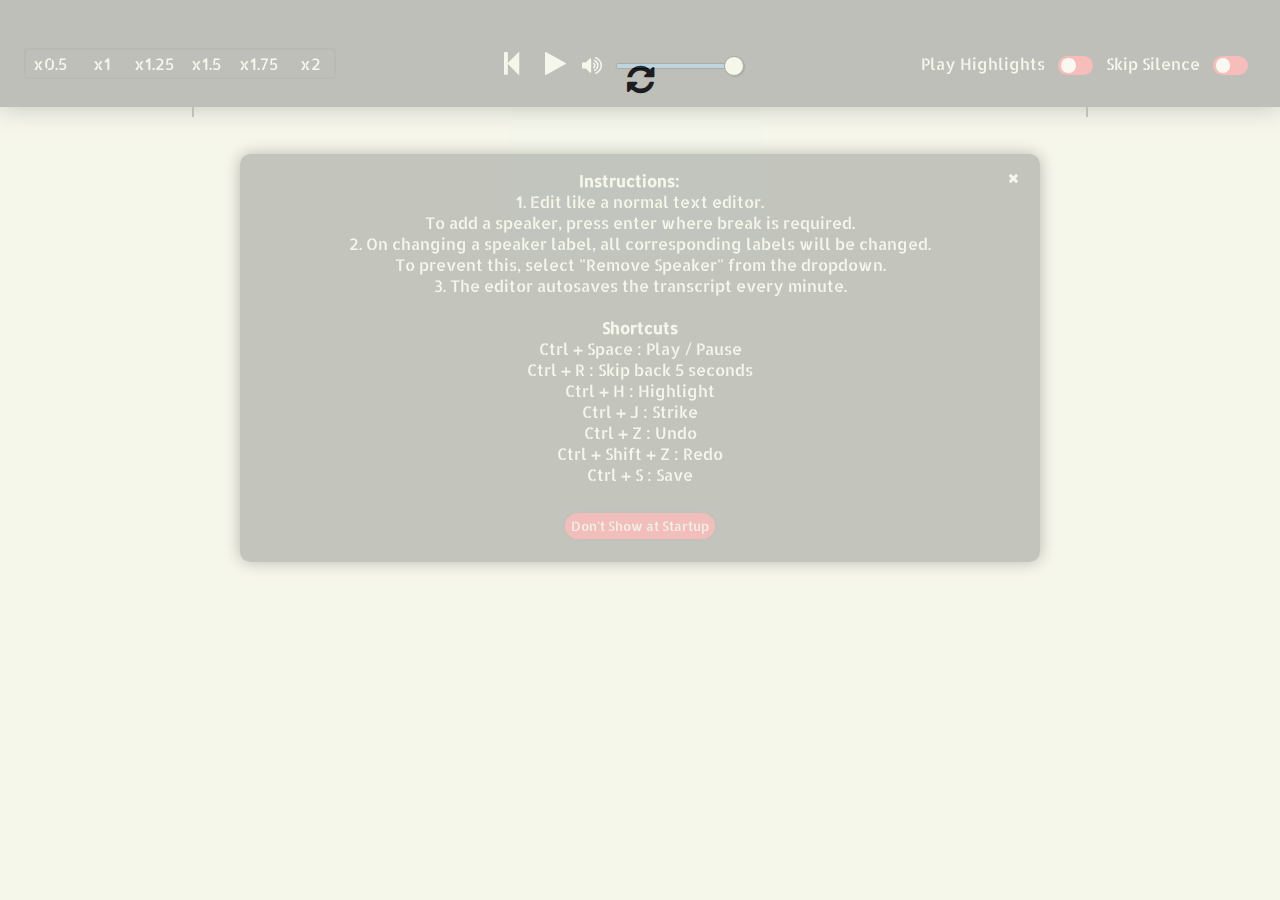
==== commit 97c6af97: "modified:   css/main.css 	modified:   index.html 	modified:   js/main.js 	modified:   js/prepare.js " ====
--- a/index.html
+++ b/index.html
@@ -2,185 +2,183 @@
 <html>
 
 <head>
-	<title>Transcription Editor</title>
+    <title>Transcription Editor</title>
 
-	<!-- NO CACHE META | REMOVE ONCE DONE -->
-	<meta http-equiv="cache-control" content="max-age=0" />
-	<meta http-equiv="cache-control" content="no-cache" />
-	<meta http-equiv="expires" content="0" />
-	<meta http-equiv="expires" content="Tue, 01 Jan 1980 1:00:00 GMT" />
-	<meta http-equiv="pragma" content="no-cache" />
+    <!-- CSS -->
+    <link rel="stylesheet" href="css/main.css" />
+    <link rel="stylesheet" href="css/font-awesome.min.css" />
+    <link rel="stylesheet" type="text/css" href="//fonts.googleapis.com/css?family=Allerta+Stencil" />
 
-	<!-- CSS -->
-	<link rel="stylesheet" href="css/main.css" />
-	<link rel="stylesheet" href="css/font-awesome.min.css" />
-	<link rel="stylesheet" type="text/css" href="//fonts.googleapis.com/css?family=Allerta+Stencil" />
+    <!-- wavesurfer -->
+    <script src="src/wavesurfer.js"></script>
+    <script src="src/util.js"></script>
+    <script src="src/drawer.js"></script>
+    <script src="src/drawer.multicanvas.js"></script>
+    <script src="src/webaudio.js"></script>
+    <script src="src/mediaelement.js"></script>
+    <script src="src/wavesurfer.regions.js"></script>
+    <script src="src/wavesurfer.timeline.js"></script>
 
-	<!-- wavesurfer -->
-	<script src="src/wavesurfer.js"></script>
-	<script src="src/webaudio.js"></script>
-	<script src="src/audioelement.js"></script>
-	<script src="src/drawer.js"></script>
-	<script src="src/drawer.canvas.js"></script>
-	<script src="src/wavesurfer.regions.js"></script>
+    <!-- FileSaver -->
+    <script src="src/FileSaver.js"></script>
 
-	<!-- FileSaver -->
-	<script src="src/FileSaver.js"></script>
+    <!-- jsPDF -->
+    <script src="src/jspdf.min.js"></script>
 
-	<!-- jsPDF -->
-	<script src="src/jspdf.min.js"></script>
+    <!-- docxtemplater -->
+    <script src="src/docxtemplater.js"></script>
+    <script src="src/jszip.min.js"></script>
+    <script src="src/jszip-utils.js"></script>
 
-	<!-- docxtemplater -->
-	<script src="src/docxtemplater.js"></script>
-	<script src="src/jszip.min.js"></script>
-	<script src="src/jszip-utils.js"></script>
-
-	<!-- JS -->
-	<script src="js/main.js"></script>
+    <!-- JS -->
+    <script src="js/main.js"></script>
 </head>
 
 <body onresize="resizeBody();">
-	<div id="main-container-mask">
-		<i id="loader" class="fa fa-refresh fa-2x spinning"></i>
-		<br />
-		<br />
-		<br />
-		<span id="loading-percentage"></span>
-		<br />
-		<br />
-		<br />
-		<span id="loading-text"></span>
-	</div>
-	<center>
-		<div class="main-container">
-			<div id="audioclip"></div>
+    <div id="main-container-mask">
+        <i id="loader" class="fa fa-refresh fa-2x spinning"></i>
+        <br /><br /><br />
+        <span id="loading-percentage"></span>
+        <br /><br /><br />
+        <span id="loading-text"></span>
+    </div>
+    <center>
+        <div class="main-container">
+            <div id="audioclip"></div>
+            <div id="audioclip-timeline"></div>
 
-			<div id="controls">
-				<span id="speedcontrols">
-					<button class="actionbutton speed" data-action="speedx05" title="Change Playback Speed">x0.5</button>
-					<button class="actionbutton speed" data-action="speedx1" title="Change Playback Speed">x1</button>
-					<button class="actionbutton speed" data-action="speedx125" title="Change Playback Speed">x1.25</button>
-					<button class="actionbutton speed" data-action="speedx15" title="Change Playback Speed">x1.5</button>
-					<button class="actionbutton speed" data-action="speedx175" title="Change Playback Speed">x1.75</button>
-					<button class="actionbutton speed" data-action="speedx2" title="Change Playback Speed">x2</button>
-				</span>
-				<span id="playcontrols">
-					<button class="actionbutton" data-action="rewind" title="Rewind (Ctrl + R)"><i class="fa fa-step-backward fa-2x"></i></button>
-					<button class="actionbutton" data-action="play" title="Play / Pause (Ctrl + Space)"><i class="fa fa-play fa-2x" id="playpause"></i></button>
-					<span id="volumecontrol" class="actionbutton"><i class="fa fa-volume-up fa-lg"></i><input id="volumerange" type="range" min="0" max="100" value="100"></span>
-				</span>
-				<span class="specialspan">
-					<label class="switch actionbutton specialbutton" title="Skip Silent Parts">
-						<input type="checkbox" id="skipsilence-switch" onchange="GLOBAL_ACTIONS['skipsilence']();">
-						<div class="slider"></div>
-					</label>
-					<button class="actionbutton specialbutton" id="bt-skipsilence" onclick="document.getElementById('skipsilence-switch').click();" title="Skip Silent Parts">Skip Silence</button>
-					<label class="switch actionbutton specialbutton highlight-area" title="Play Only Highlights">
-						<input type="checkbox" id="playhighlight-switch" onchange="GLOBAL_ACTIONS['playhighlight']();">
-						<div class="slider"></div>
-					</label>
-					<button class="actionbutton specialbutton highlight-area" id="bt-playhighlight" onclick="document.getElementById('playhighlight-switch').click();" title="Play Only Highlights">Play Highlights</button>
-				</span>
-			</div>
-		</div>
+            <div id="controls">
+                <span id="speedcontrols">
+                    <button class="actionbutton speed" data-action="speedx05" title="Change Playback Speed">x0.5</button>
+                    <button class="actionbutton speed" data-action="speedx1" title="Change Playback Speed">x1</button>
+                    <button class="actionbutton speed" data-action="speedx125" title="Change Playback Speed">x1.25</button>
+                    <button class="actionbutton speed" data-action="speedx15" title="Change Playback Speed">x1.5</button>
+                    <button class="actionbutton speed" data-action="speedx175" title="Change Playback Speed">x1.75</button>
+                    <button class="actionbutton speed" data-action="speedx2" title="Change Playback Speed">x2</button>
+                </span>
+                <span id="playcontrols">
+                    <button class="actionbutton" data-action="rewind" title="Rewind (Ctrl + R)"><i class="fa fa-step-backward fa-2x"></i></button>
+                    <button class="actionbutton" data-action="play" title="Play / Pause (Ctrl + Space)"><i class="fa fa-play fa-2x" id="playpause"></i></button>
+                    <span id="volumecontrol" class="actionbutton"><i class="fa fa-volume-up fa-lg"></i><input id="volumerange" type="range" min="0" max="100" value="100"></span>
+                </span>
+                <span class="specialspan">
+                    <label class="switch actionbutton specialbutton" title="Skip Silent Parts">
+                        <input type="checkbox" id="skipsilence-switch" onchange="GLOBAL_ACTIONS['skipsilence']();">
+                        <div class="slider"></div>
+                    </label>
+                    <button class="actionbutton specialbutton" id="bt-skipsilence" onclick="document.getElementById('skipsilence-switch').click();" title="Skip Silent Parts">Skip Silence</button>
+                    <label class="switch actionbutton specialbutton highlight-area" title="Play Only Highlights">
+                        <input type="checkbox" id="playhighlight-switch" onchange="GLOBAL_ACTIONS['playhighlight']();">
+                        <div class="slider"></div>
+                    </label>
+                    <button class="actionbutton specialbutton highlight-area" id="bt-playhighlight" onclick="document.getElementById('playhighlight-switch').click();" title="Play Only Highlights">Play Highlights</button>
+                </span>
+            </div>
+        </div>
 
 
-		<div class="transcript-container">
-			
-			<div id="text-options">
-				<span id="upper-half-actions">
-					<button class="text-action" data-action="save" title="Save (Ctrl + S)"><i class="fa fa-save fa-2x"></i></button>
-					<button class="text-action" data-action="undo" title="Undo (Ctrl + Z)"><i class="fa fa-undo fa-2x"></i></button>
-					<button class="text-action" data-action="redo" title="Redo (Ctrl + Shift + Z)"><i class="fa fa-repeat fa-2x"></i></button>
-					<button class="text-action" data-action="strike" title="Strikethrough (Ctrl + J)"><i class="fa fa-strikethrough fa-2x"></i></button>
-					<button class="text-action" data-action="highlight" title="Highlight (Ctrl + H)"><i class="fa fa-bookmark fa-2x"></i></button>
-				</span>
-				<span id="lower-half-actions">
-					<a href="./share.html"><button class="text-action" title="Share"><i class="fa fa-share-alt fa-2x"></i></button></a>
-					<button class="text-action" onclick="showExport(event);" title="Export"><i class="fa fa-download fa-2x"></i></button>
-					<button class="text-action" onclick="showFindReplace(event);" title="Find & Replace"><i class="fa fa-search fa-2x"></i></button>
-					<button class="text-action" onclick="showHelp(event);" title="Help"><i class="fa fa-question fa-2x"></i></button>
-				</span>
-			</div>
-			
-			<div id="transcript-area"><datalist id="speakerlist"></datalist></div>
+        <div class="transcript-container">
+            
+            <div id="text-options">
+                <span id="upper-half-actions">
+                    <button class="text-action" data-action="save" title="Save (Ctrl + S)"><i class="fa fa-save fa-2x"></i></button>
+                    <button class="text-action" data-action="undo" title="Undo (Ctrl + Z)"><i class="fa fa-undo fa-2x"></i></button>
+                    <button class="text-action" data-action="redo" title="Redo (Ctrl + Shift + Z)"><i class="fa fa-repeat fa-2x"></i></button>
+                    <button class="text-action" data-action="strike" title="Strikethrough (Ctrl + J)"><i class="fa fa-strikethrough fa-2x"></i></button>
+                    <button class="text-action" data-action="highlight" title="Highlight (Ctrl + H)"><i class="fa fa-bookmark fa-2x"></i></button>
+                </span>
+                <span id="lower-half-actions">
+                    <a href="./share.html"><button class="text-action" title="Share"><i class="fa fa-share-alt fa-2x"></i></button></a>
+                    <button class="text-action" onclick="showExport(event);" title="Export"><i class="fa fa-download fa-2x"></i></button>
+                    <button class="text-action" onclick="showFindReplace(event);" title="Find & Replace"><i class="fa fa-search fa-2x"></i></button>
+                    <button class="text-action" onclick="showHelp(event);" title="Help"><i class="fa fa-question fa-2x"></i></button>
+                </span>
+            </div>
+            
+            <div id="transcript-area"><datalist id="speakerlist"><option value="Remove Speaker"></option></datalist></div>
 
-			<div id="find-replace-wrapper" class="extra-options-wrapper hidden invisible">
-				<div class="close-bt-wrapper">
-					<button class="close-button" data-action="close-find-replace"><i class="fa fa-close"></i></button>
-				</div>
-				<div class="extra-options">
-					<form id="find-replace-form">
-						<input class="extra-options-input" placeholder="Find" type="text" id="find" /><br />
-						<input class="extra-options-input" placeholder="Replace" type="text" id="replace" /><br />
-						<input class="extra-options-input close-button" type="submit" id="replace-found" value="Replace" />
-					</form>
-				</div>
-			</div>
+            <div id="find-replace-wrapper" class="extra-options-wrapper hidden invisible">
+                <div class="close-bt-wrapper">
+                    <button class="close-button" data-action="close-find-replace"><i class="fa fa-close"></i></button>
+                </div>
+                <div class="extra-options">
+                    <form id="find-replace-form">
+                        <input class="extra-options-input" placeholder="Find" type="text" id="find" /><br />
+                        <input class="extra-options-input" placeholder="Replace" type="text" id="replace" /><br />
+                        <input class="extra-options-input close-button" type="submit" id="replace-found" value="Replace" />
+                    </form>
+                </div>
+            </div>
 
-			<div id="export-wrapper" class="extra-options-wrapper hidden invisible">
-				<div class="close-bt-wrapper">
-					<button class="close-button" data-action="close-export"><i class="fa fa-close"></i></button>
-				</div>
-				<div class="extra-options">
-					<table>
-						<tr>
-							<td><button class="export-action" data-action="export-pdf" title="Save as PDF">PDF</button></td>
-							<td><button class="export-action" data-action="export-doc" title="Save as Word File">DOC</button></td>
-						</tr>
-						<tr>
-							<td><button class="export-action" data-action="export-srt" title="Save as SRT">SRT</button></td>
-							<td><button class="export-action" data-action="export-vtt" title="Save as VTT">VTT</i></button></td>
-						</tr>
-					</table>
-					<input type="checkbox" id="export-highlight" style="vertical-align: sub;"><button class="export-action" style="font-size: 0.7em; text-align: left; margin: 0;">Export only Highlights</button>
-				</div>
-			</div>
+            <div id="export-wrapper" class="extra-options-wrapper hidden invisible">
+                <div class="close-bt-wrapper">
+                    <button class="close-button" data-action="close-export"><i class="fa fa-close"></i></button>
+                </div>
+                <div class="extra-options">
+                    <table>
+                        <tr>
+                            <td><button class="export-action" data-action="export-pdf" title="Save as PDF">PDF</button></td>
+                            <td><button class="export-action" data-action="export-doc" title="Save as Word File">DOC</button></td>
+                        </tr>
+                        <tr>
+                            <td><button class="export-action" data-action="export-srt" title="Save as SRT">SRT</button></td>
+                            <td><button class="export-action" data-action="export-vtt" title="Save as VTT">VTT</i></button></td>
+                        </tr>
+                    </table>
+                    <input type="checkbox" id="export-highlight" style="vertical-align: sub;"><button class="export-action" style="font-size: 0.7em; text-align: left; margin: 0;">Export only Highlights</button>
+                </div>
+            </div>
 
-			<div id="shortcut-wrapper" class="shortcut-wrapper hidden">
-				<center>
-					<div class="shortcuts">
-						<button class="shortcut-key" id="ctrl-key">Ctrl</button>
-						<button class="shortcut-key hidden" id="space-key">Space</button>
-						<button class="shortcut-key hidden" id="shift-key">Shift</button>
-						<button class="shortcut-key hidden" id="extra-key"></button>
-						<br />
-						<span id="hints">
-							<button class="shortcut-key shortcut-option">Space | Play / Pause</button>
-							<button class="shortcut-key shortcut-option">R | Rewind</button>
-							<button class="shortcut-key shortcut-option">H | Highlight</button>
-							<button class="shortcut-key shortcut-option">J | Strike</button>
-							<button class="shortcut-key shortcut-option">S | Save</button>
-							<button class="shortcut-key shortcut-option">Z | Undo</button>
-							<button class="shortcut-key shortcut-option">Shift + Z | Redo</button>
-						</span>
-						<br />
-						<button class="shortcut-key shortcut-option" id="hints-switch" data-action="toggle-hints">Turn Hints Off</button>
-					</div>
-				</center>
-			</div>
+            <div id="shortcut-wrapper" class="shortcut-wrapper hidden">
+                <center>
+                    <div class="shortcuts">
+                        <button class="shortcut-key" id="ctrl-key">Ctrl</button>
+                        <button class="shortcut-key hidden" id="space-key">Space</button>
+                        <button class="shortcut-key hidden" id="shift-key">Shift</button>
+                        <button class="shortcut-key hidden" id="extra-key"></button>
+                        <br />
+                        <span id="hints">
+                            <button class="shortcut-key shortcut-option">Space | Play / Pause</button>
+                            <button class="shortcut-key shortcut-option">R | Rewind</button>
+                            <button class="shortcut-key shortcut-option">H | Highlight</button>
+                            <button class="shortcut-key shortcut-option">J | Strike</button>
+                            <button class="shortcut-key shortcut-option">S | Save</button>
+                            <button class="shortcut-key shortcut-option">Z | Undo</button>
+                            <button class="shortcut-key shortcut-option">Shift + Z | Redo</button>
+                        </span>
+                        <br />
+                        <button class="shortcut-key shortcut-option" id="hints-switch" data-action="toggle-hints">Turn Hints Off</button>
+                    </div>
+                </center>
+            </div>
 
-			<div id="help-wrapper" class="help-wrapper hidden invisible">
-				<center>
-					<div class="help">
-						<div class="close-bt-wrapper">
-							<button class="close-button" data-action="close-help"><i class="fa fa-close"></i></button>
-						</div>
-						<br />
-						Ctrl + Space : Play / Pause<br />
-						Ctrl + R : Skip back 5 seconds<br />
-						Ctrl + H : Highlight<br />
-						Ctrl + J : Strike<br />
-						Ctrl + Z : Undo<br />
-						Ctrl + Shift + Z : Redo<br />
-						Ctrl + S : Save<br />
-						<br />
-					</div>
-				</center>
-			</div>
+            <div id="help-wrapper" class="help-wrapper">
+                <center>
+                    <div class="help">
+                        <div class="close-bt-wrapper">
+                            <button class="close-button" data-action="close-help"><i class="fa fa-close"></i></button>
+                        </div>
+                        <b>Instructions:</b><br />
+                        1. Edit like a normal text editor. <br />To add a speaker, press enter where break is required.<br />
+                        2. On changing a speaker label, all corresponding labels will be changed.<br />To prevent this, select "Remove Speaker" from the dropdown.<br />
+                        3. The editor autosaves the transcript every minute. <br />
+                        <br />
+                        <b>Shortcuts</b><br />
+                        Ctrl + Space : Play / Pause<br />
+                        Ctrl + R : Skip back 5 seconds<br />
+                        Ctrl + H : Highlight<br />
+                        Ctrl + J : Strike<br />
+                        Ctrl + Z : Undo<br />
+                        Ctrl + Shift + Z : Redo<br />
+                        Ctrl + S : Save<br />
+                        <br />
+                        <button class="shortcut-key shortcut-option" id="help-switch" data-action="toggle-help">Don't Show at Startup</button>
+                    </div>
+                </center>
+            </div>
 
-		</div>
-	</center>
+        </div>
+    </center>
 </body>
 
 </html>
--- a/css/main.css
+++ b/css/main.css
@@ -1,310 +1,310 @@
 * {
-	-webkit-transition: all 0.2s;
-	-moz-transition: all 0.2s;
-	-ms-transition: all 0.2s;
-	-o-transition: all 0.2s;
-	transition: all 0.2s;
+    -webkit-transition: all 0.2s;
+    -moz-transition: all 0.2s;
+    -ms-transition: all 0.2s;
+    -o-transition: all 0.2s;
+    transition: all 0.2s;
 }
 
 body, html {
-	padding: 0;
-	background-color: #f6f7eb;
-	margin: 0;
-	text-align: center;
-	height: 100vh;
-	overflow: hidden;
+    padding: 0;
+    background-color: #f6f7eb;
+    margin: 0;
+    text-align: center;
+    height: 100vh;
+    overflow: hidden;
 }
 
 input {
-	vertical-align: middle;
+    vertical-align: middle;
 }
 
 button {
-	cursor: pointer;
+    cursor: pointer;
 }
 
 .invisible {
-	opacity: 0;
+    opacity: 0;
 }
 
 .hidden {
-	display: none;
+    display: none;
 }
 
 /*** LOADING SCREEN ***/
 
 div#main-container-mask {
-	height: 100%;
-	width: 100%;
-	box-sizing: border-box;
-	padding-top: 4em;
-	color: #111;
-	position: absolute;
-	z-index: 4;
-	text-align: center;
-	background-color: #f6f7eb;
-	font-family: 'Allerta Stencil';
-	opacity: 0.7;
-	cursor: not-allowed;
-	-webkit-transition: all 0.3s;
-	-moz-transition: all 0.3s;
-	-ms-transition: all 0.3s;
-	-o-transition: all 0.3s;
-	transition: all 0.3s;
+    height: 100%;
+    width: 100%;
+    box-sizing: border-box;
+    padding-top: 4em;
+    color: #111;
+    position: absolute;
+    z-index: 4;
+    text-align: center;
+    background-color: #f6f7eb;
+    font-family: 'Allerta Stencil';
+    opacity: 0.7;
+    cursor: not-allowed;
+    -webkit-transition: all 0.3s;
+    -moz-transition: all 0.3s;
+    -ms-transition: all 0.3s;
+    -o-transition: all 0.3s;
+    transition: all 0.3s;
 }
 
 i.spinning {
-	animation: spin-loader 0.5s infinite;
+    animation: spin-loader 0.5s infinite;
 }
 
 @keyframes spin-loader {
-	from {
-		transform: rotateZ(0deg);
-	} to {
-		transform: rotateZ(360deg);
-	}
+    from {
+        transform: rotateZ(0deg);
+    } to {
+        transform: rotateZ(360deg);
+    }
 }
 
 span#loading-percentage {
-	font-size: 1.2em;
+    font-size: 1.2em;
 }
 
 /*** AUDIO PLAYER ***/
 
-div#audioclip {
-	margin-bottom: 1.5em;
+div#audioclip-timeline {
+    margin-bottom: 1.5em;
 }
 
 div.main-container {
-	text-align: left;
-	background-color: #393e41;
-	padding: 1.5em;
-	width: 100%;
-	position: fixed;
-	top: 0;
-	box-sizing: border-box;
-	margin: 0;
-	box-shadow: 0 0 1.5em 0 #393e41;
+    text-align: left;
+    background-color: #393e41;
+    padding: 1.5em;
+    width: 100%;
+    position: fixed;
+    top: 0;
+    box-sizing: border-box;
+    margin: 0;
+    box-shadow: 0 0 1.5em 0 #393e41;
 }
 
 div#controls {
-	width: 100%;
-	text-align: center;
+    width: 100%;
+    text-align: center;
 }
 
 span#speedcontrols {
-	border: 2px solid #282d30;
-	height: 100%;
-	border-radius: 0.2em;
-	float: left;
+    border: 2px solid #282d30;
+    height: 100%;
+    border-radius: 0.2em;
+    float: left;
 }
 
 .speed {
-	font-size: 100%;
+    font-size: 100%;
 }
 
 .actionbutton {
-	padding: 0.2em;
-	border: none;
-	background-color: #393e41;
-	color: #f6f7eb;
-	vertical-align: middle;
-	width: 3em;
-	outline: none;
-	font-family: 'Allerta Stencil';
+    padding: 0.2em;
+    border: none;
+    background-color: #393e41;
+    color: #f6f7eb;
+    vertical-align: middle;
+    width: 3em;
+    outline: none;
+    font-family: 'Allerta Stencil';
 }
 
 .specialbutton {
-	width: auto;
-	float: right;
-	font-size: 100%;
-	margin: 0.1em;
+    width: auto;
+    float: right;
+    font-size: 100%;
+    margin: 0.1em;
 }
 
 .active {
-	color: #f4364c;
+    color: #f4364c;
 }
 
 .activespeed {
-	color: #3f88c5;
+    color: #3f88c5;
 }
 
 .actionbutton:hover {
-	color: #3f88c5;
-	border: none;
+    color: #3f88c5;
+    border: none;
 }
 
 .actionbutton:focus {
-	border: none;
+    border: none;
 }
 
 @media (max-width: 980px) {
 
-	.specialspan {
-		width: 100%;
-		float:right;
-	}
-
-	.highlight-area {
-		float: left;
-	}
-
-	span#speedcontrols {
-		width: 100%;
-	}
-
-	span#playcontrols {
-		width: 100%;
-		padding: 1em;
-		float: left;
-	}
+    .specialspan {
+        width: 100%;
+        float:right;
+    }
+
+    .highlight-area {
+        float: left;
+    }
+
+    span#speedcontrols {
+        width: 100%;
+    }
+
+    span#playcontrols {
+        width: 100%;
+        padding: 1em;
+        float: left;
+    }
 
 }
 
 @media (max-device-width: 980px) {
 
-	.specialspan {
-		width: 100%;
-		float: right;
-	}
-
-	.highlight-area {
-		float: left;
-	}
-
-	span#speedcontrols {
-		width: 100%;
-	}
-
-	span#playcontrols {
-		width: 100%;
-		padding: 1em;
-		float: left;
-	}
+    .specialspan {
+        width: 100%;
+        float: right;
+    }
+
+    .highlight-area {
+        float: left;
+    }
+
+    span#speedcontrols {
+        width: 100%;
+    }
+
+    span#playcontrols {
+        width: 100%;
+        padding: 1em;
+        float: left;
+    }
 }
 
 /* RANGE INPUT CSS */
 
 input[type=range] {
-	-webkit-appearance: none;
-	margin: 0 1em;
+    -webkit-appearance: none;
+    margin: 0 1em;
 }
 
 input[type=range]:focus {
-	outline: none;
+    outline: none;
 }
 
 input[type=range]::-webkit-slider-runnable-track {
-	width: 100%;
-	height: 6.5px;
-	cursor: pointer;
-	box-shadow: 0px 0px 0px #000000, 0px 0px 1px #0d0d0d;
-	background: #3f88c5;
-	border-radius: 1.3px;
-	border: 0.2px solid #010101;
+    width: 100%;
+    height: 6.5px;
+    cursor: pointer;
+    box-shadow: 0px 0px 0px #000000, 0px 0px 1px #0d0d0d;
+    background: #3f88c5;
+    border-radius: 1.3px;
+    border: 0.2px solid #010101;
 }
 
 input[type=range]::-webkit-slider-thumb {
-	box-shadow: 1px 1px 1px #000000, 0px 0px 1px #0d0d0d;
-	border: 1px solid #000000;
-	height: 20px;
-	width: 20px;
-	border-radius: 20px;
-	background: #f6f7eb;
-	cursor: pointer;
-	-webkit-appearance: none;
-	margin-top: -8.25px;
+    box-shadow: 1px 1px 1px #000000, 0px 0px 1px #0d0d0d;
+    border: 1px solid #000000;
+    height: 20px;
+    width: 20px;
+    border-radius: 20px;
+    background: #f6f7eb;
+    cursor: pointer;
+    -webkit-appearance: none;
+    margin-top: -8.25px;
 }
 
 input[type=range]:focus::-webkit-slider-runnable-track {
-	background: #4f92ca;
+    background: #4f92ca;
 }
 
 input[type=range]::-moz-range-track {
-	width: 100%;
-	height: 5.5px;
-	cursor: pointer;
-	box-shadow: 0px 0px 0px #000000, 0px 0px 1px #0d0d0d;
-	background: #3f88c5;
-	border-radius: 1.3px;
-	border: 0.2px solid #010101;
+    width: 100%;
+    height: 5.5px;
+    cursor: pointer;
+    box-shadow: 0px 0px 0px #000000, 0px 0px 1px #0d0d0d;
+    background: #3f88c5;
+    border-radius: 1.3px;
+    border: 0.2px solid #010101;
 }
 
 input[type=range]::-moz-range-thumb {
-	box-shadow: 1px 1px 1px #000000, 0px 0px 1px #0d0d0d;
-	border: 1px solid #000000;
-	height: 20px;
-	width: 20px;
-	border-radius: 20px;
-	background: #f6f7eb;
-	cursor: pointer;
+    box-shadow: 1px 1px 1px #000000, 0px 0px 1px #0d0d0d;
+    border: 1px solid #000000;
+    height: 20px;
+    width: 20px;
+    border-radius: 20px;
+    background: #f6f7eb;
+    cursor: pointer;
 }
 
 input[type=range]::-ms-track {
-	width: 100%;
-	height: 6.5px;
-	cursor: pointer;
-	background: transparent;
-	border-color: transparent;
-	color: transparent;
+    width: 100%;
+    height: 6.5px;
+    cursor: pointer;
+    background: transparent;
+    border-color: transparent;
+    color: transparent;
 }
 
 input[type=range]::-ms-fill-lower {
-	background: #387eb8;
-	border: 0.2px solid #010101;
-	border-radius: 2.6px;
-	box-shadow: 0px 0px 0px #000000, 0px 0px 1px #0d0d0d;
+    background: #387eb8;
+    border: 0.2px solid #010101;
+    border-radius: 2.6px;
+    box-shadow: 0px 0px 0px #000000, 0px 0px 1px #0d0d0d;
 }
 
 input[type=range]::-ms-fill-upper {
-	background: #3f88c5;
-	border: 0.2px solid #010101;
-	border-radius: 2.6px;
-	box-shadow: 0px 0px 0px #000000, 0px 0px 1px #0d0d0d;
+    background: #3f88c5;
+    border: 0.2px solid #010101;
+    border-radius: 2.6px;
+    box-shadow: 0px 0px 0px #000000, 0px 0px 1px #0d0d0d;
 }
 
 input[type=range]::-ms-thumb {
-	box-shadow: 1px 1px 1px #000000, 0px 0px 1px #0d0d0d;
-	border: 1px solid #000000;
-	height: 20px;
-	width: 20px;
-	border-radius: 20px;
-	background: #f6f7eb;
-	cursor: pointer;
-	height: 6.5px;
+    box-shadow: 1px 1px 1px #000000, 0px 0px 1px #0d0d0d;
+    border: 1px solid #000000;
+    height: 20px;
+    width: 20px;
+    border-radius: 20px;
+    background: #f6f7eb;
+    cursor: pointer;
+    height: 6.5px;
 }
 
 input[type=range]:focus::-ms-fill-lower {
-	background: #3f88c5;
+    background: #3f88c5;
 }
 
 input[type=range]:focus::-ms-fill-upper {
-	background: #4f92ca;
+    background: #4f92ca;
 }
 
 /* SWITCH */
 
 .switch {
-	width: 2em;
-	height: 1em;
-	position: relative;
-	padding: 0.1em;
-	margin: 0.5em;
+    width: 2em;
+    height: 1em;
+    position: relative;
+    padding: 0.1em;
+    margin: 0.5em;
 }
 
 .switch input { display: none; }
 
 .slider {
-	position: absolute;
-	top: 0;
-	left: 0;
-	right: 0;
-	bottom: 0;
-	cursor: pointer;
-	background-color: #f4364c;
-	-webkit-transition: .2s;
-	transition: .2s;
-	border-radius: 1em;
+    position: absolute;
+    top: 0;
+    left: 0;
+    right: 0;
+    bottom: 0;
+    cursor: pointer;
+    background-color: #f4364c;
+    -webkit-transition: .2s;
+    transition: .2s;
+    border-radius: 1em;
 }
 
 
@@ -339,278 +339,289 @@
 
 
 div.transcript-container {
-	height: 100%;
-	width: 70%;
-	box-sizing: border-box;
-	text-align: center;
-	margin: 1.5em;
-	margin-bottom: 0;
-	margin-top: 0;
-	padding: 1em;
-	padding-top: 0;
-	border-right: 2px solid #393e41;
-	border-left: 2px solid #393e41;
+    height: 100%;
+    width: 70%;
+    box-sizing: border-box;
+    text-align: center;
+    margin: 1.5em;
+    margin-bottom: 0;
+    margin-top: 0;
+    padding: 1em;
+    padding-top: 0;
+    border-right: 2px solid #393e41;
+    border-left: 2px solid #393e41;
 }
 
 div#transcript-area {
-	overflow-y: scroll;
-	height: 80%;
-	box-sizing: border-box;
-	border: 1px solid #393e41;
-	border-radius: 2px;
-	box-shadow: 0 0 2px 0 #393e41;
-	background-color: #fff;
-	cursor: text;
-	padding: 1em;
+    overflow-y: scroll;
+    height: 80%;
+    box-sizing: border-box;
+    border: 1px solid #393e41;
+    border-radius: 2px;
+    box-shadow: 0 0 2px 0 #393e41;
+    background-color: #fff;
+    cursor: text;
+    padding: 1em;
 }
 
 .text-action {
-	padding: 0.5em;
-	border: none;
-	margin: 1em;
-	color: #393e41;
-	background-color: #f6f7eb;
-	vertical-align: middle;
-	width: 3em;
-	transition: all 0.2s;
-	font-family: 'Allerta Stencil';
-	outline: none;
+    padding: 0.5em;
+    border: none;
+    margin: 1em;
+    color: #393e41;
+    background-color: #f6f7eb;
+    vertical-align: middle;
+    width: 3em;
+    transition: all 0.2s;
+    font-family: 'Allerta Stencil';
+    outline: none;
 }
 
 .text-action:hover {
-	color: #f4364c;
+    color: #f4364c;
 }
 
 .word {
-	background-color: rgba(0,0,0,0);
-	border: none;
-	font-family: monospace;
-	color: #282d30;
-	outline: none;
+    background-color: rgba(0,0,0,0);
+    border: none;
+    font-family: monospace;
+    color: #282d30;
+    outline: none;
 }
 
 .speaker {
-	margin: 2px;
-	background-color: #f6f7eb;
-	border: none;
-	margin-right: 0.6em;
-	font-family: monospace;
-	font-size: 1em;
-	color: #111;
-	cursor: text;
-	float: left;
-	min-width: 30px;
-	outline: none;
-	border-bottom-right-radius: 25px;
-	border-top-right-radius: 25px;
-	border-bottom-left-radius: 8px;
-	border-top-left-radius: 8px;
-	border-right: 2px solid #393e41;
+    margin: 2px;
+    background-color: #f6f7eb;
+    border: none;
+    margin-right: 0.6em;
+    font-family: monospace;
+    font-size: 1em;
+    color: #111;
+    cursor: text;
+    float: left;
+    min-width: 30px;
+    outline: none;
+    border-bottom-right-radius: 25px;
+    border-top-right-radius: 25px;
+    border-bottom-left-radius: 8px;
+    border-top-left-radius: 8px;
+    border-right: 2px solid #393e41;
 }
 
 br.special-break {
-	content: ' ';
-	line-height: 0.25em;
-	display: block;
-	margin: 0.25em;
+    content: ' ';
+    line-height: 0.25em;
+    display: block;
+    margin: 0.25em;
 }
 
 .read {
-	color: #f4364c;
+    color: #f4364c;
 }
 
 .highlight {
-	background-color: #ff0;
+    background-color: #ff0;
 }
 
 .strike {
-	text-decoration: line-through;
+    text-decoration: line-through;
 }
 
 div.speaker-div {
-	text-align: left;
-	outline: none;
+    text-align: left;
+    outline: none;
 }
 
 @media (max-width: 970px) {
 
-	div.transcript-container {
-		width: auto;
-	}
+    div.transcript-container {
+        width: auto;
+    }
 
 }
 
 @media (max-device-width: 970px) {
 
-	div.transcript-container {
-		width: auto;
-	}
+    div.transcript-container {
+        width: auto;
+    }
 
 }
 
 @media (max-width: 725px) {
 
-	.text-action {
-		margin: 0;
-		margin-top: 0.3em;
-		margin-bottom: 0.3em;
-	}
+    .text-action {
+        margin: 0;
+        margin-top: 0.3em;
+        margin-bottom: 0.3em;
+    }
 
 }
 
 @media (max-device-width: 725px) {
 
-	.text-action {
-		margin: 0;
-		margin-top: 0.3em;
-		margin-bottom: 0.3em;
-	}
+    .text-action {
+        margin: 0;
+        margin-top: 0.3em;
+        margin-bottom: 0.3em;
+    }
 
 }
 
 @media (max-width: 490px) {
 
-	span#upper-half-actions {
-		width: 100%;
-		float: left;
-	}
+    span#upper-half-actions {
+        width: 100%;
+        float: left;
+    }
 
 }
 
 @media (max-device-width: 490px) {
 
-	span#upper-half-actions {
-		width: 100%;
-		float: left;
-	}
+    span#upper-half-actions {
+        width: 100%;
+        float: left;
+    }
 
 }
 
 /*** EXTRA OPTIONS ***/
 
 .extra-options-wrapper {
-	position: fixed;
-	padding: 0;
-	border: none;
-	background-color: #393e41;
-	border-radius: 2px;
-	transition: all 0.2s;
-	box-shadow: 0 0 0.2em 0 #000;
+    position: fixed;
+    padding: 0;
+    border: none;
+    background-color: #393e41;
+    border-radius: 2px;
+    transition: all 0.2s;
+    box-shadow: 0 0 0.2em 0 #000;
 }
 
 .close-bt-wrapper {
-	width: 100%;
+    width: 100%;
 }
 
 .extra-options {
-	padding: 0.2em;
-	margin: 0.4em;
+    padding: 0.2em;
+    margin: 0.4em;
 }
 
 .extra-options-input {
-	margin: 0.3em;
-	border: none;
-	outline: none;
-	color: #f6f7eb;
-	background-color: rgba(0,0,0,0);
-	border-bottom: 2px solid #3f88c5; 
+    margin: 0.3em;
+    border: none;
+    outline: none;
+    color: #f6f7eb;
+    background-color: rgba(0,0,0,0);
+    border-bottom: 2px solid #3f88c5; 
 }
 
 .close-button {
-	color: #f6f7eb;
-	float: right;
-	background-color: rgba(0,0,0,0);
-	border: none;
+    color: #f6f7eb;
+    float: right;
+    background-color: rgba(0,0,0,0);
+    border: none;
 }
 
 .found {
-	background-color: rgba(255, 100, 0, 0.5);
+    background-color: rgba(255, 100, 0, 0.5);
 }
 
 .export-action {
-	background: none;
-	color: #f6f7eb;
-	border: none;
-	outline: none;
-	margin: 1em;
-	font-family: 'Allerta Stencil';
-	transition: all 0.2s;
+    background: none;
+    color: #f6f7eb;
+    border: none;
+    outline: none;
+    margin: 1em;
+    font-family: 'Allerta Stencil';
+    transition: all 0.2s;
 }
 
 .export-action:hover {
-	color: #3f88c5;
+    color: #3f88c5;
+}
+
+/*** SHORTCUTS ***/
+
+.shortcut-wrapper {
+    position: fixed;
+    top: 0;
+    left: 0;
+    background-color: rgba(0,0,0,0);
+    border: none;
+    width: 100%;
+    text-align: center;
+}
+
+.shortcuts {
+    background-color: rgba(246, 247, 235, 0.2);
+    padding: 0.3em;
+    box-shadow: 0 0 1em 0 #222;
+    border-radius: 1em;
+    border-top-left-radius: 0;
+    border-top-right-radius: 0;
+    width: 30%;
+    font-family: 'Allerta Stencil';
+}
+
+.shortcut-key {
+    background-color: #393e41;
+    height: 4em;
+    border-radius: 1em;
+    box-shadow: 0 0 0.5em 0 #393e41;
+    min-width: 4em;
+    margin: 0.5em;
+    border: none;
+    cursor: default;
+    font-family: 'Allerta Stencil';
+    color: #f6f7eb;
+    outline: none;
+}
+
+.shortcut-option {
+    height: 2em;
+    opacity: 0.5;
+}
+
+button#hints-switch {
+    opacity: 0.9;
+    cursor: pointer;
+    background-color: #f4364c;
+}
+
+button#hints-switch.off {
+    background-color: #090;
 }
 
 /*** HELP ***/
 
-.shortcut-wrapper {
-	position: fixed;
-	top: 0;
-	left: 0;
-	background-color: rgba(0,0,0,0);
-	border: none;
-	width: 100%;
-	text-align: center;
-}
-
-.shortcuts {
-	background-color: rgba(246, 247, 235, 0.2);
-	padding: 0.3em;
-	box-shadow: 0 0 1em 0 #222;
-	border-radius: 1em;
-	border-top-left-radius: 0;
-	border-top-right-radius: 0;
-	width: 30%;
-	font-family: 'Allerta Stencil';
-}
-
-.shortcut-key {
-	background-color: #393e41;
-	height: 4em;
-	border-radius: 1em;
-	box-shadow: 0 0 0.5em 0 #393e41;
-	min-width: 4em;
-	margin: 0.5em;
-	border: none;
-	cursor: default;
-	font-family: 'Allerta Stencil';
-	color: #f6f7eb;
-	outline: none;
-}
-
-.shortcut-option {
-	height: 2em;
-	opacity: 0.5;
-}
-
-button#hints-switch {
-	opacity: 0.9;
-	cursor: pointer;
-	background-color: #f4364c;
-}
-
-button#hints-switch.off {
-	background-color: #090;
-}
-
-/*** HELP ***/
-
 .help-wrapper {
-	position: fixed;
-	left: 0;
-	background-color: rgba(0,0,0,0);
-	border: none;
-	width: 100%;
-	padding-top: 4em;
-	transition: all 0.2s;
+    position: fixed;
+    left: 0;
+    background-color: rgba(0,0,0,0);
+    border: none;
+    width: 100%;
+    padding-top: 4em;
+    top: 10%;
+    transition: all 0.2s;
 }
 
 .help {
-	background-color: rgba(57, 62, 65, 0.9);
-	padding: 0.3em;
-	color: #f6f7eb;
-	box-shadow: 0 0 1em 0 #222;
-	border-radius: 10px;
-	font-family: 'Allerta Stencil';
-	width: 30%;
+    background-color: rgba(57, 62, 65, 0.9);
+    padding: 1em;
+    color: #f6f7eb;
+    box-shadow: 0 0 1em 0 #222;
+    border-radius: 10px;
+    font-family: 'Allerta Stencil';
+    width: 60%;
+}
+
+button#help-switch {
+    opacity: 0.9;
+    cursor: pointer;
+    background-color: #f4364c;
+}
+
+button#help-switch.off {
+    background-color: #090;
 }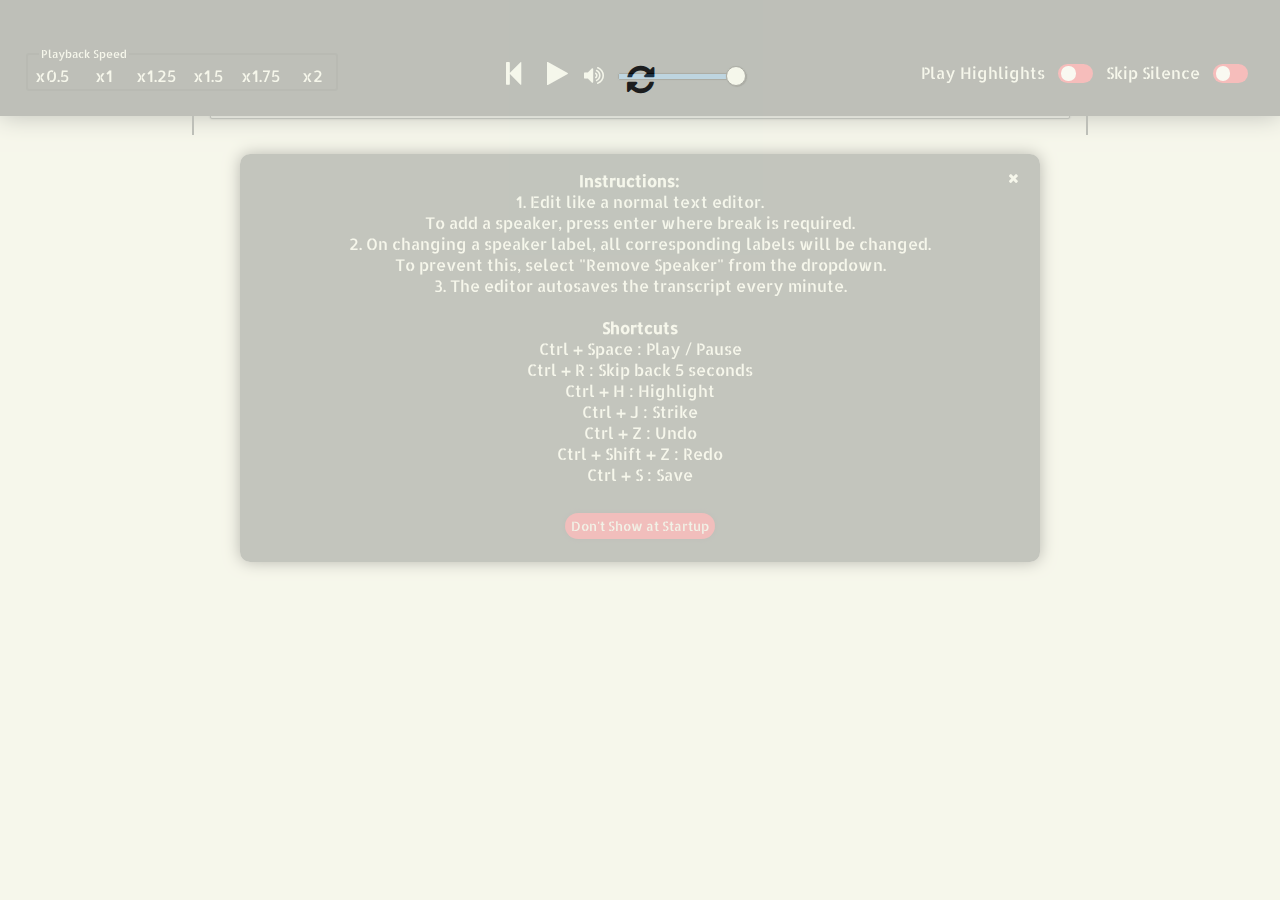
==== commit f8ace88b: "Added tooltip to show time on hover 	deleted:    audio/get_peak.py 	modified:   css/main.css 	modifi" ====
--- a/index.html
+++ b/index.html
@@ -1,5 +1,5 @@
 <!doctype html>
-<html>
+<html lang="en_US">
 
 <head>
     <title>Transcription Editor</title>
@@ -35,6 +35,8 @@
 </head>
 
 <body onresize="resizeBody();">
+
+    <!-- loading -->
     <div id="main-container-mask">
         <i id="loader" class="fa fa-refresh fa-2x spinning"></i>
         <br /><br /><br />
@@ -42,43 +44,75 @@
         <br /><br /><br />
         <span id="loading-text"></span>
     </div>
+
+    <!-- main -->
     <center>
+
+        <!-- audio player -->
         <div class="main-container">
+
+            <!-- waveform timeline-->
+            <div id="audioclip-timeline"></div>
+
+            <!-- waveform -->
             <div id="audioclip"></div>
-            <div id="audioclip-timeline"></div>
-
+
+            <!-- tooltip -->
+            <p id="tooltip"></p>
+
+            <!-- current time indicator -->
+            <div id="current-time">
+                <p id="elapsed-time"></p>
+                <p id="remaining-time"></p>
+            </div>
+
+            <!-- player controls -->
             <div id="controls">
-                <span id="speedcontrols">
+
+                <!-- playback speed controls -->
+                <fieldset id="speedcontrols">
+                    <legend>Playback Speed</legend>
                     <button class="actionbutton speed" data-action="speedx05" title="Change Playback Speed">x0.5</button>
                     <button class="actionbutton speed" data-action="speedx1" title="Change Playback Speed">x1</button>
                     <button class="actionbutton speed" data-action="speedx125" title="Change Playback Speed">x1.25</button>
                     <button class="actionbutton speed" data-action="speedx15" title="Change Playback Speed">x1.5</button>
                     <button class="actionbutton speed" data-action="speedx175" title="Change Playback Speed">x1.75</button>
                     <button class="actionbutton speed" data-action="speedx2" title="Change Playback Speed">x2</button>
-                </span>
-                <span id="playcontrols">
-                    <button class="actionbutton" data-action="rewind" title="Rewind (Ctrl + R)"><i class="fa fa-step-backward fa-2x"></i></button>
-                    <button class="actionbutton" data-action="play" title="Play / Pause (Ctrl + Space)"><i class="fa fa-play fa-2x" id="playpause"></i></button>
-                    <span id="volumecontrol" class="actionbutton"><i class="fa fa-volume-up fa-lg"></i><input id="volumerange" type="range" min="0" max="100" value="100"></span>
-                </span>
+                </fieldset>
+
+                <!-- play highlights and skip silences -->
                 <span class="specialspan">
+
                     <label class="switch actionbutton specialbutton" title="Skip Silent Parts">
                         <input type="checkbox" id="skipsilence-switch" onchange="GLOBAL_ACTIONS['skipsilence']();">
                         <div class="slider"></div>
                     </label>
                     <button class="actionbutton specialbutton" id="bt-skipsilence" onclick="document.getElementById('skipsilence-switch').click();" title="Skip Silent Parts">Skip Silence</button>
+
                     <label class="switch actionbutton specialbutton highlight-area" title="Play Only Highlights">
                         <input type="checkbox" id="playhighlight-switch" onchange="GLOBAL_ACTIONS['playhighlight']();">
                         <div class="slider"></div>
                     </label>
                     <button class="actionbutton specialbutton highlight-area" id="bt-playhighlight" onclick="document.getElementById('playhighlight-switch').click();" title="Play Only Highlights">Play Highlights</button>
+
                 </span>
-            </div>
+
+                <!-- play / pause / volume -->
+                <fieldset id="playcontrols">
+                    <legend style="font-size: 0.6em">&nbsp;</legend>
+                    <button class="actionbutton" data-action="rewind" title="Rewind (Ctrl + R)"><i class="fa fa-step-backward fa-2x"></i></button>
+                    <button class="actionbutton" data-action="play" title="Play / Pause (Ctrl + Space)"><i class="fa fa-play fa-2x" id="playpause"></i></button>
+                    <span id="volumecontrol" class="actionbutton"><i class="fa fa-volume-up fa-lg"></i><input id="volumerange" type="range" min="0" max="100" value="100"></span>
+                </fieldset>
+
+            </div>
+
         </div>
 
-
+        <!-- transcript section -->
         <div class="transcript-container">
-            
+
+            <!-- editing buttons -->
             <div id="text-options">
                 <span id="upper-half-actions">
                     <button class="text-action" data-action="save" title="Save (Ctrl + S)"><i class="fa fa-save fa-2x"></i></button>
@@ -94,9 +128,11 @@
                     <button class="text-action" onclick="showHelp(event);" title="Help"><i class="fa fa-question fa-2x"></i></button>
                 </span>
             </div>
-            
-            <div id="transcript-area"><datalist id="speakerlist"><option value="Remove Speaker"></option></datalist></div>
-
+
+            <!-- transcript -->
+            <div id="transcript-area"><datalist id="speakerlist"></datalist>Loading...</div>
+
+            <!-- find replace dialog -->
             <div id="find-replace-wrapper" class="extra-options-wrapper hidden invisible">
                 <div class="close-bt-wrapper">
                     <button class="close-button" data-action="close-find-replace"><i class="fa fa-close"></i></button>
@@ -110,6 +146,7 @@
                 </div>
             </div>
 
+            <!-- export dialog -->
             <div id="export-wrapper" class="extra-options-wrapper hidden invisible">
                 <div class="close-bt-wrapper">
                     <button class="close-button" data-action="close-export"><i class="fa fa-close"></i></button>
@@ -125,10 +162,12 @@
                             <td><button class="export-action" data-action="export-vtt" title="Save as VTT">VTT</i></button></td>
                         </tr>
                     </table>
-                    <input type="checkbox" id="export-highlight" style="vertical-align: sub;"><button class="export-action" style="font-size: 0.7em; text-align: left; margin: 0;">Export only Highlights</button>
-                </div>
-            </div>
-
+                    <input type="checkbox" id="export-highlight" style="vertical-align: sub; float: left;"><button class="export-action" style="font-size: 0.7em; float: left; margin: 0;">Export only Highlights</button><br />
+                    <input type="checkbox" id="no-timestamps" style="vertical-align: sub; float: left;"><button class="export-action" style="font-size: 0.7em; float: left; margin: 0;">No Timestamps<br />(DOC / PDF)</button>
+                </div>
+            </div>
+
+            <!-- shortcut hints -->
             <div id="shortcut-wrapper" class="shortcut-wrapper hidden">
                 <center>
                     <div class="shortcuts">
@@ -152,6 +191,7 @@
                 </center>
             </div>
 
+            <!-- help dialog -->
             <div id="help-wrapper" class="help-wrapper">
                 <center>
                     <div class="help">
@@ -178,6 +218,7 @@
             </div>
 
         </div>
+
     </center>
 </body>
 
--- a/css/main.css
+++ b/css/main.css
@@ -71,8 +71,38 @@
 
 /*** AUDIO PLAYER ***/
 
-div#audioclip-timeline {
-    margin-bottom: 1.5em;
+wave {
+    cursor: pointer;
+}
+
+p#tooltip {
+    background-color: #f6f7eb;
+    color: #393e41;
+    font-family: 'Allerta Stencil';
+    position: fixed;
+    display: none;
+    z-index: 10001;
+    opacity: 0.7;
+    padding: 0.1em;
+    font-size: 0.7em;
+    transition: none;
+}
+
+div#current-time {
+    margin-bottom: 2em;
+    font-size: 0.7em;
+    font-family: 'Allerta Stencil';
+    color: #f6f7eb;
+}
+
+p#elapsed-time {
+    margin: 0;
+    float: left;
+}
+
+p#remaining-time {
+    margin: 0;
+    float: right;
 }
 
 div.main-container {
@@ -90,13 +120,32 @@
 div#controls {
     width: 100%;
     text-align: center;
-}
-
-span#speedcontrols {
+    height: 2.5em;
+    display: inline;
+}
+
+fieldset {
+    padding: 0;
+}
+
+#speedcontrols {
     border: 2px solid #282d30;
     height: 100%;
     border-radius: 0.2em;
     float: left;
+    text-align: left;
+}
+
+legend {
+    font-size: 0.7em;
+    font-family: 'Allerta Stencil';
+    color: #f6f7eb;
+    margin-left: 1em;
+}
+
+#playcontrols {
+    border: 2px solid #393e41;
+    float: none;
 }
 
 .speed {
@@ -106,7 +155,7 @@
 .actionbutton {
     padding: 0.2em;
     border: none;
-    background-color: #393e41;
+    background-color: rgba(0,0,0,0);
     color: #f6f7eb;
     vertical-align: middle;
     width: 3em;
@@ -119,6 +168,7 @@
     float: right;
     font-size: 100%;
     margin: 0.1em;
+    margin-top: 0.8em;
 }
 
 .active {
@@ -138,19 +188,20 @@
     border: none;
 }
 
-@media (max-width: 980px) {
+@media (max-width: 990px) {
 
     .specialspan {
         width: 100%;
-        float:right;
+        float: right;
     }
 
     .highlight-area {
         float: left;
     }
 
-    span#speedcontrols {
-        width: 100%;
+    #speedcontrols {
+        width: 100%;
+        text-align: center;
     }
 
     span#playcontrols {
@@ -161,7 +212,7 @@
 
 }
 
-@media (max-device-width: 980px) {
+@media (max-device-width: 990px) {
 
     .specialspan {
         width: 100%;
@@ -172,8 +223,9 @@
         float: left;
     }
 
-    span#speedcontrols {
-        width: 100%;
+    #speedcontrols {
+        width: 100%;
+        text-align: center;
     }
 
     span#playcontrols {
@@ -290,6 +342,7 @@
     position: relative;
     padding: 0.1em;
     margin: 0.5em;
+    margin-top: 1.1em;
 }
 
 .switch input { display: none; }
@@ -513,7 +566,7 @@
     outline: none;
     color: #f6f7eb;
     background-color: rgba(0,0,0,0);
-    border-bottom: 2px solid #3f88c5; 
+    border-bottom: 2px solid #3f88c5;
 }
 
 .close-button {
@@ -624,4 +677,4 @@
 
 button#help-switch.off {
     background-color: #090;
-}+}
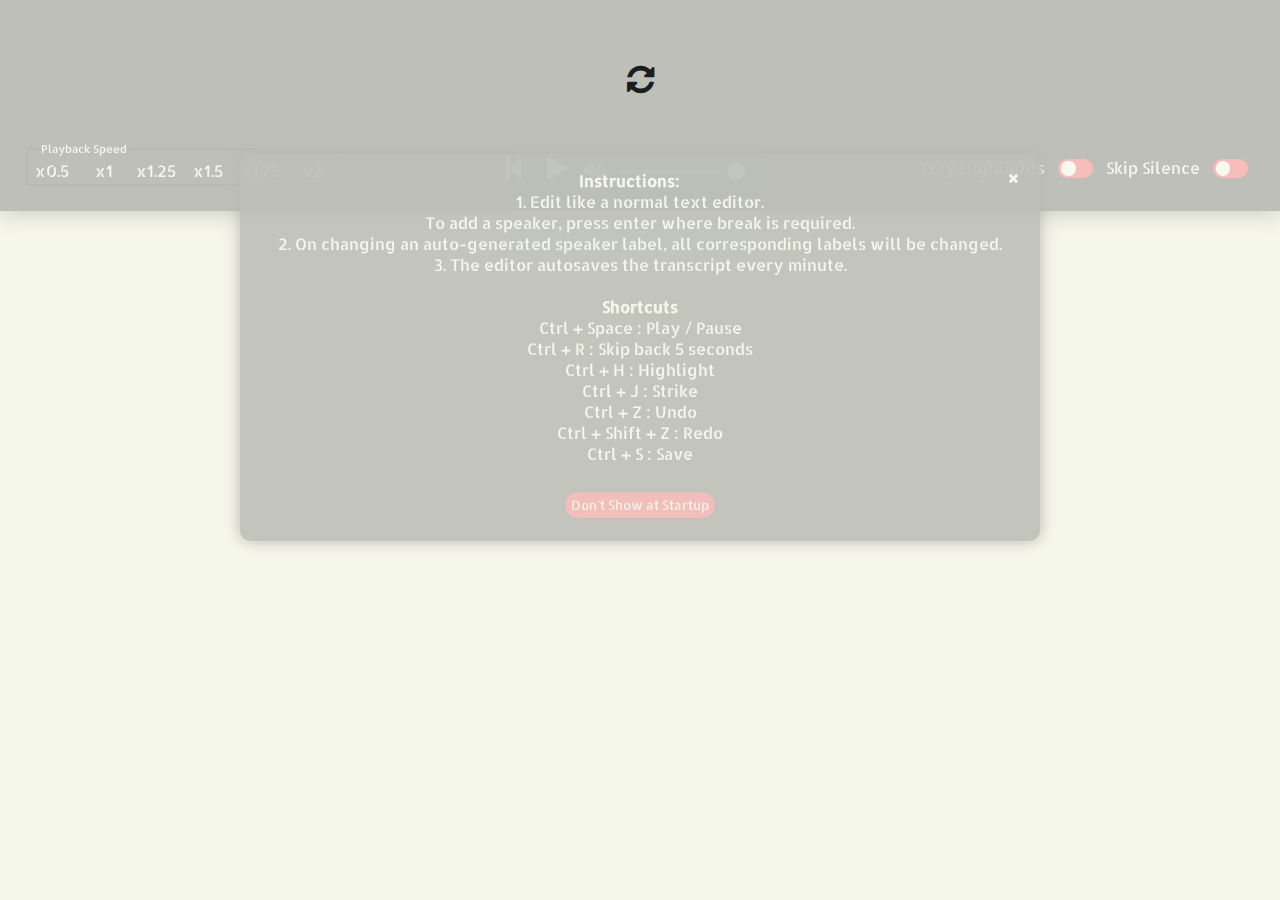
==== commit 9db07ceb: "Minify code" ====
--- a/index.html
+++ b/index.html
@@ -5,33 +5,33 @@
     <title>Transcription Editor</title>
 
     <!-- CSS -->
-    <link rel="stylesheet" href="css/main.css" />
+    <link rel="stylesheet" href="css/main.min.css" />
     <link rel="stylesheet" href="css/font-awesome.min.css" />
     <link rel="stylesheet" type="text/css" href="//fonts.googleapis.com/css?family=Allerta+Stencil" />
 
     <!-- wavesurfer -->
-    <script src="src/wavesurfer.js"></script>
-    <script src="src/util.js"></script>
-    <script src="src/drawer.js"></script>
-    <script src="src/drawer.multicanvas.js"></script>
-    <script src="src/webaudio.js"></script>
-    <script src="src/mediaelement.js"></script>
-    <script src="src/wavesurfer.regions.js"></script>
-    <script src="src/wavesurfer.timeline.js"></script>
+    <script src="src/wavesurfer.min.js"></script>
+    <script src="src/util.min.js"></script>
+    <script src="src/drawer.min.js"></script>
+    <script src="src/drawer.multicanvas.min.js"></script>
+    <script src="src/webaudio.min.js"></script>
+    <script src="src/mediaelement.min.js"></script>
+    <script src="src/wavesurfer.regions.min.js"></script>
+    <script src="src/wavesurfer.timeline.min.js"></script>
 
     <!-- FileSaver -->
-    <script src="src/FileSaver.js"></script>
+    <script src="src/FileSaver.min.js"></script>
 
     <!-- jsPDF -->
     <script src="src/jspdf.min.js"></script>
 
     <!-- docxtemplater -->
-    <script src="src/docxtemplater.js"></script>
+    <script src="src/docxtemplater.min.js"></script>
     <script src="src/jszip.min.js"></script>
-    <script src="src/jszip-utils.js"></script>
+    <script src="src/jszip-utils.min.js"></script>
 
     <!-- JS -->
-    <script src="js/main.js"></script>
+    <script src="js/main.min.js"></script>
 </head>
 
 <body onresize="resizeBody();">
@@ -39,10 +39,6 @@
     <!-- loading -->
     <div id="main-container-mask">
         <i id="loader" class="fa fa-refresh fa-2x spinning"></i>
-        <br /><br /><br />
-        <span id="loading-percentage"></span>
-        <br /><br /><br />
-        <span id="loading-text"></span>
     </div>
 
     <!-- main -->
@@ -200,7 +196,7 @@
                         </div>
                         <b>Instructions:</b><br />
                         1. Edit like a normal text editor. <br />To add a speaker, press enter where break is required.<br />
-                        2. On changing a speaker label, all corresponding labels will be changed.<br />To prevent this, select "Remove Speaker" from the dropdown.<br />
+                        2. On changing an auto-generated speaker label, all corresponding labels will be changed.<br />
                         3. The editor autosaves the transcript every minute. <br />
                         <br />
                         <b>Shortcuts</b><br />
--- a/css/main.min.css
+++ b/css/main.min.css
@@ -0,0 +1 @@
+*{-webkit-transition:all 0.2s;-moz-transition:all 0.2s;-ms-transition:all 0.2s;-o-transition:all 0.2s;transition:all 0.2s}body,html{padding:0;background-color:#f6f7eb;margin:0;text-align:center;height:100vh;overflow:hidden}input{vertical-align:middle}button{cursor:pointer}.invisible{opacity:0}.hidden{display:none}div#main-container-mask{height:100%;width:100%;box-sizing:border-box;padding-top:4em;color:#111;position:absolute;z-index:4;text-align:center;background-color:#f6f7eb;font-family:'Allerta Stencil';opacity:0.7;cursor:not-allowed;-webkit-transition:all 0.3s;-moz-transition:all 0.3s;-ms-transition:all 0.3s;-o-transition:all 0.3s;transition:all 0.3s}i.spinning{animation:spin-loader 0.5s infinite}@keyframes spin-loader{from{transform:rotateZ(0deg)}to{transform:rotateZ(360deg)}}span#loading-percentage{font-size:1.2em}wave{cursor:pointer}p#tooltip{background-color:#f6f7eb;color:#393e41;font-family:'Allerta Stencil';position:fixed;display:none;z-index:10001;opacity:0.7;padding:0.1em;font-size:0.7em;transition:none}div#current-time{margin-bottom:2em;font-size:0.7em;font-family:'Allerta Stencil';color:#f6f7eb}p#elapsed-time{margin:0;float:left}p#remaining-time{margin:0;float:right}div.main-container{text-align:left;background-color:#393e41;padding:1.5em;width:100%;position:fixed;top:0;box-sizing:border-box;margin:0;box-shadow:0 0 1.5em 0 #393e41}div#controls{width:100%;text-align:center;height:2.5em;display:inline}fieldset{padding:0}#speedcontrols{border:2px solid #282d30;height:100%;border-radius:0.2em;float:left;text-align:left}legend{font-size:0.7em;font-family:'Allerta Stencil';color:#f6f7eb;margin-left:1em}#playcontrols{border:2px solid #393e41;float:none}.speed{font-size:100%}.actionbutton{padding:0.2em;border:none;background-color:rgba(0,0,0,0);color:#f6f7eb;vertical-align:middle;width:3em;outline:none;font-family:'Allerta Stencil'}.specialbutton{width:auto;float:right;font-size:100%;margin:0.1em;margin-top:0.8em}.active{color:#f4364c}.activespeed{color:#3f88c5}.actionbutton:hover{color:#3f88c5;border:none}.actionbutton:focus{border:none}@media (max-width: 990px){.specialspan{width:100%;float:right}.highlight-area{float:left}#speedcontrols{width:100%;text-align:center}span#playcontrols{width:100%;padding:1em;float:left}}@media (max-device-width: 990px){.specialspan{width:100%;float:right}.highlight-area{float:left}#speedcontrols{width:100%;text-align:center}span#playcontrols{width:100%;padding:1em;float:left}}input[type=range]{-webkit-appearance:none;margin:0 1em}input[type=range]:focus{outline:none}input[type=range]::-webkit-slider-runnable-track{width:100%;height:6.5px;cursor:pointer;box-shadow:0px 0px 0px #000000, 0px 0px 1px #0d0d0d;background:#3f88c5;border-radius:1.3px;border:0.2px solid #010101}input[type=range]::-webkit-slider-thumb{box-shadow:1px 1px 1px #000000, 0px 0px 1px #0d0d0d;border:1px solid #000;height:20px;width:20px;border-radius:20px;background:#f6f7eb;cursor:pointer;-webkit-appearance:none;margin-top:-8.25px}input[type=range]:focus::-webkit-slider-runnable-track{background:#4f92ca}input[type=range]::-moz-range-track{width:100%;height:5.5px;cursor:pointer;box-shadow:0px 0px 0px #000000, 0px 0px 1px #0d0d0d;background:#3f88c5;border-radius:1.3px;border:0.2px solid #010101}input[type=range]::-moz-range-thumb{box-shadow:1px 1px 1px #000000, 0px 0px 1px #0d0d0d;border:1px solid #000;height:20px;width:20px;border-radius:20px;background:#f6f7eb;cursor:pointer}input[type=range]::-ms-track{width:100%;height:6.5px;cursor:pointer;background:transparent;border-color:transparent;color:transparent}input[type=range]::-ms-fill-lower{background:#387eb8;border:0.2px solid #010101;border-radius:2.6px;box-shadow:0px 0px 0px #000000, 0px 0px 1px #0d0d0d}input[type=range]::-ms-fill-upper{background:#3f88c5;border:0.2px solid #010101;border-radius:2.6px;box-shadow:0px 0px 0px #000000, 0px 0px 1px #0d0d0d}input[type=range]::-ms-thumb{box-shadow:1px 1px 1px #000000, 0px 0px 1px #0d0d0d;border:1px solid #000;height:20px;width:20px;border-radius:20px;background:#f6f7eb;cursor:pointer;height:6.5px}input[type=range]:focus::-ms-fill-lower{background:#3f88c5}input[type=range]:focus::-ms-fill-upper{background:#4f92ca}.switch{width:2em;height:1em;position:relative;padding:0.1em;margin:0.5em;margin-top:1.1em}.switch input{display:none}.slider{position:absolute;top:0;left:0;right:0;bottom:0;cursor:pointer;background-color:#f4364c;-webkit-transition: .2s;transition: .2s;border-radius:1em}.slider:before{position:absolute;content:"";height:0.9em;width:0.9em;left:0.2em;bottom:0.15em;background-color:white;-webkit-transition: .2s;transition: .2s;border-radius:50%}input:checked+.slider{background-color:#2196F3}input:focus+.slider{box-shadow:0 0 1px #2196F3}input:checked+.slider:before{-webkit-transform:translateX(0.9em);-ms-transform:translateX(0.9em);transform:translateX(0.9em)}div.transcript-container{height:100%;width:70%;box-sizing:border-box;text-align:center;margin:1.5em;margin-bottom:0;margin-top:0;padding:1em;padding-top:0;border-right:2px solid #393e41;border-left:2px solid #393e41}div#transcript-area{overflow-y:scroll;height:80%;box-sizing:border-box;border:1px solid #393e41;border-radius:2px;box-shadow:0 0 2px 0 #393e41;background-color:#fff;cursor:text;padding:1em}.text-action{padding:0.5em;border:none;margin:1em;color:#393e41;background-color:#f6f7eb;vertical-align:middle;width:3em;transition:all 0.2s;font-family:'Allerta Stencil';outline:none}.text-action:hover{color:#f4364c}.word{background-color:rgba(0,0,0,0);border:none;font-family:monospace;color:#282d30;outline:none}.speaker{margin:2px;background-color:#f6f7eb;border:none;margin-right:0.6em;font-family:monospace;font-size:1em;color:#111;cursor:text;float:left;min-width:30px;outline:none;border-bottom-right-radius:25px;border-top-right-radius:25px;border-bottom-left-radius:8px;border-top-left-radius:8px;border-right:2px solid #393e41}br.special-break{content:' ';line-height:0.25em;display:block;margin:0.25em}.read{color:#f4364c}.highlight{background-color:#ff0}.strike{text-decoration:line-through}div.speaker-div{text-align:left;outline:none}@media (max-width: 970px){div.transcript-container{width:auto}}@media (max-device-width: 970px){div.transcript-container{width:auto}}@media (max-width: 725px){.text-action{margin:0;margin-top:0.3em;margin-bottom:0.3em}}@media (max-device-width: 725px){.text-action{margin:0;margin-top:0.3em;margin-bottom:0.3em}}@media (max-width: 490px){span#upper-half-actions{width:100%;float:left}}@media (max-device-width: 490px){span#upper-half-actions{width:100%;float:left}}.extra-options-wrapper{position:fixed;padding:0;border:none;background-color:#393e41;border-radius:2px;transition:all 0.2s;box-shadow:0 0 0.2em 0 #000}.close-bt-wrapper{width:100%}.extra-options{padding:0.2em;margin:0.4em}.extra-options-input{margin:0.3em;border:none;outline:none;color:#f6f7eb;background-color:rgba(0,0,0,0);border-bottom:2px solid #3f88c5}.close-button{color:#f6f7eb;float:right;background-color:rgba(0,0,0,0);border:none}.found{background-color:rgba(255,100,0,0.5)}.export-action{background:none;color:#f6f7eb;border:none;outline:none;margin:1em;font-family:'Allerta Stencil';transition:all 0.2s}.export-action:hover{color:#3f88c5}.shortcut-wrapper{position:fixed;top:0;left:0;background-color:rgba(0,0,0,0);border:none;width:100%;text-align:center}.shortcuts{background-color:rgba(246, 247, 235, 0.2);padding:0.3em;box-shadow:0 0 1em 0 #222;border-radius:1em;border-top-left-radius:0;border-top-right-radius:0;width:30%;font-family:'Allerta Stencil'}.shortcut-key{background-color:#393e41;height:4em;border-radius:1em;box-shadow:0 0 0.5em 0 #393e41;min-width:4em;margin:0.5em;border:none;cursor:default;font-family:'Allerta Stencil';color:#f6f7eb;outline:none}.shortcut-option{height:2em;opacity:0.5}button#hints-switch{opacity:0.9;cursor:pointer;background-color:#f4364c}button#hints-switch.off{background-color:#090}.help-wrapper{position:fixed;left:0;background-color:rgba(0,0,0,0);border:none;width:100%;padding-top:4em;top:10%;transition:all 0.2s}.help{background-color:rgba(57, 62, 65, 0.9);padding:1em;color:#f6f7eb;box-shadow:0 0 1em 0 #222;border-radius:10px;font-family:'Allerta Stencil';width:60%}button#help-switch{opacity:0.9;cursor:pointer;background-color:#f4364c}button#help-switch.off{background-color:#090}